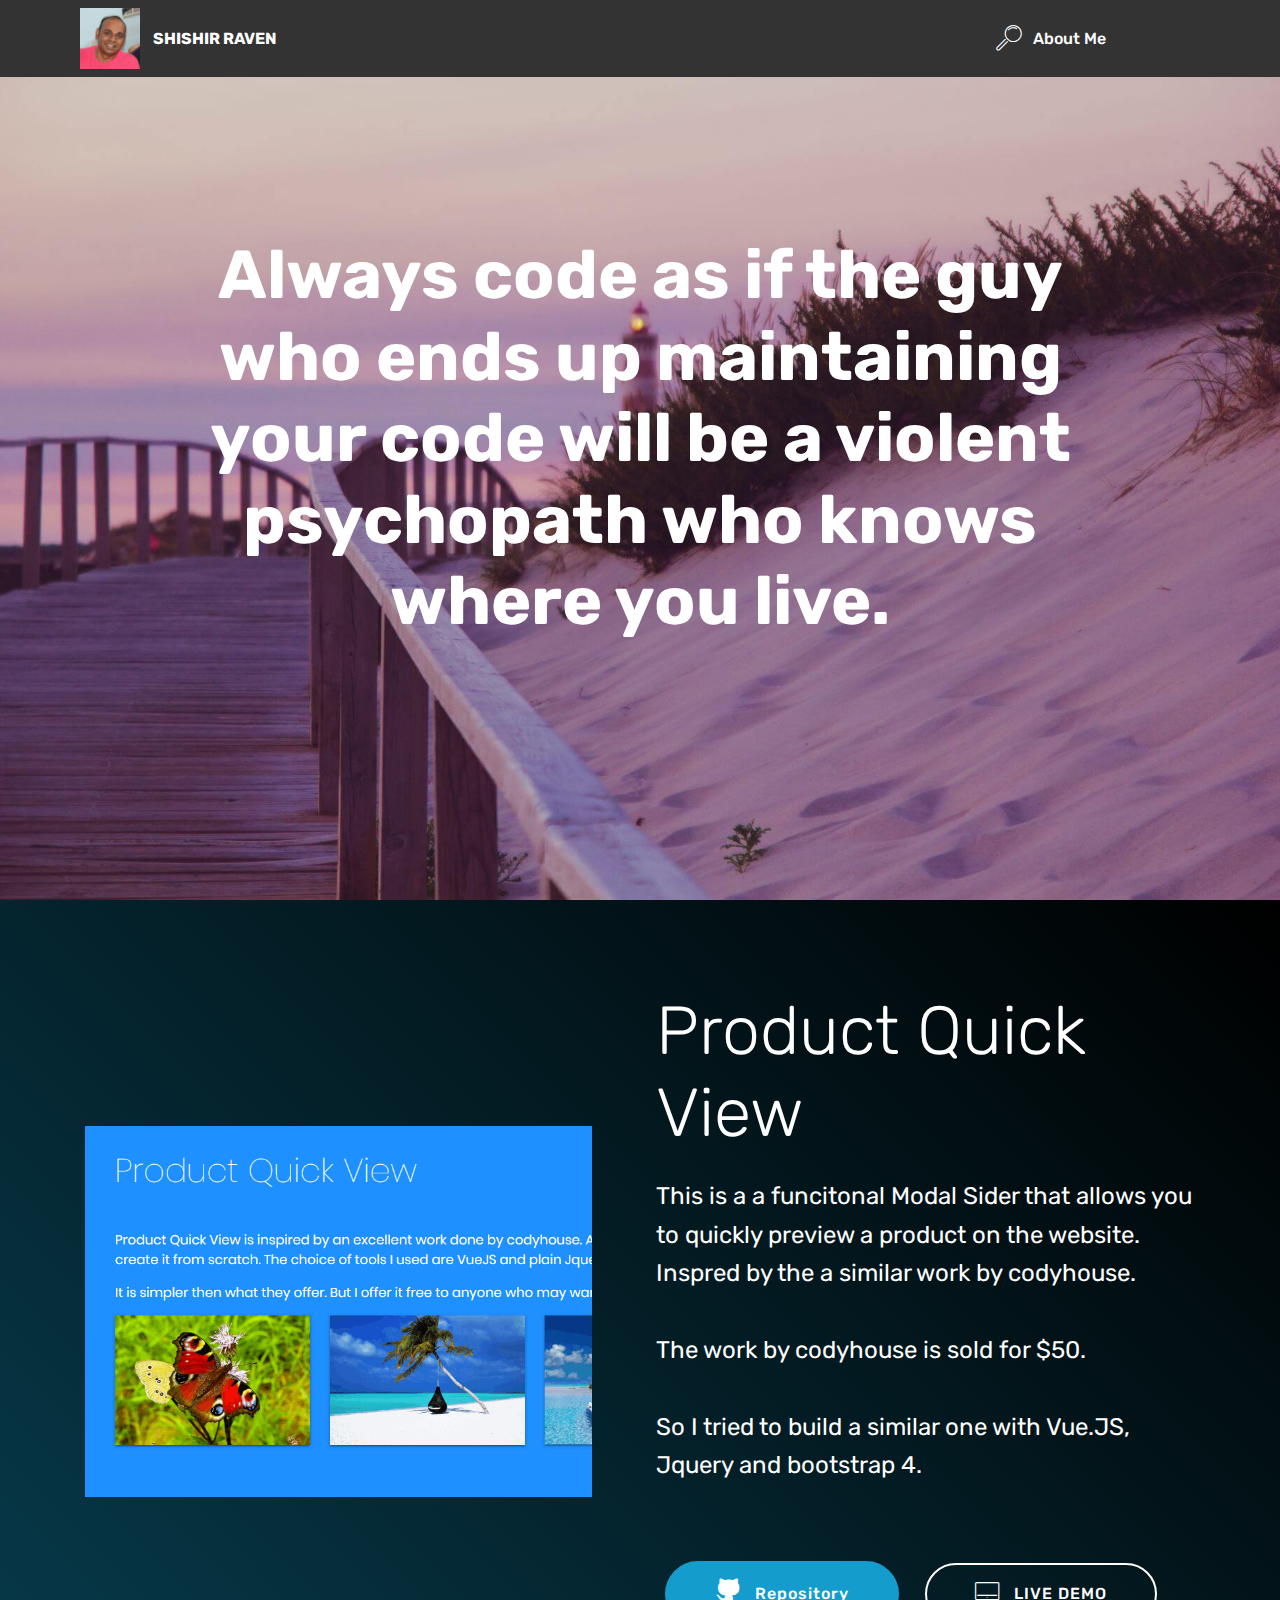
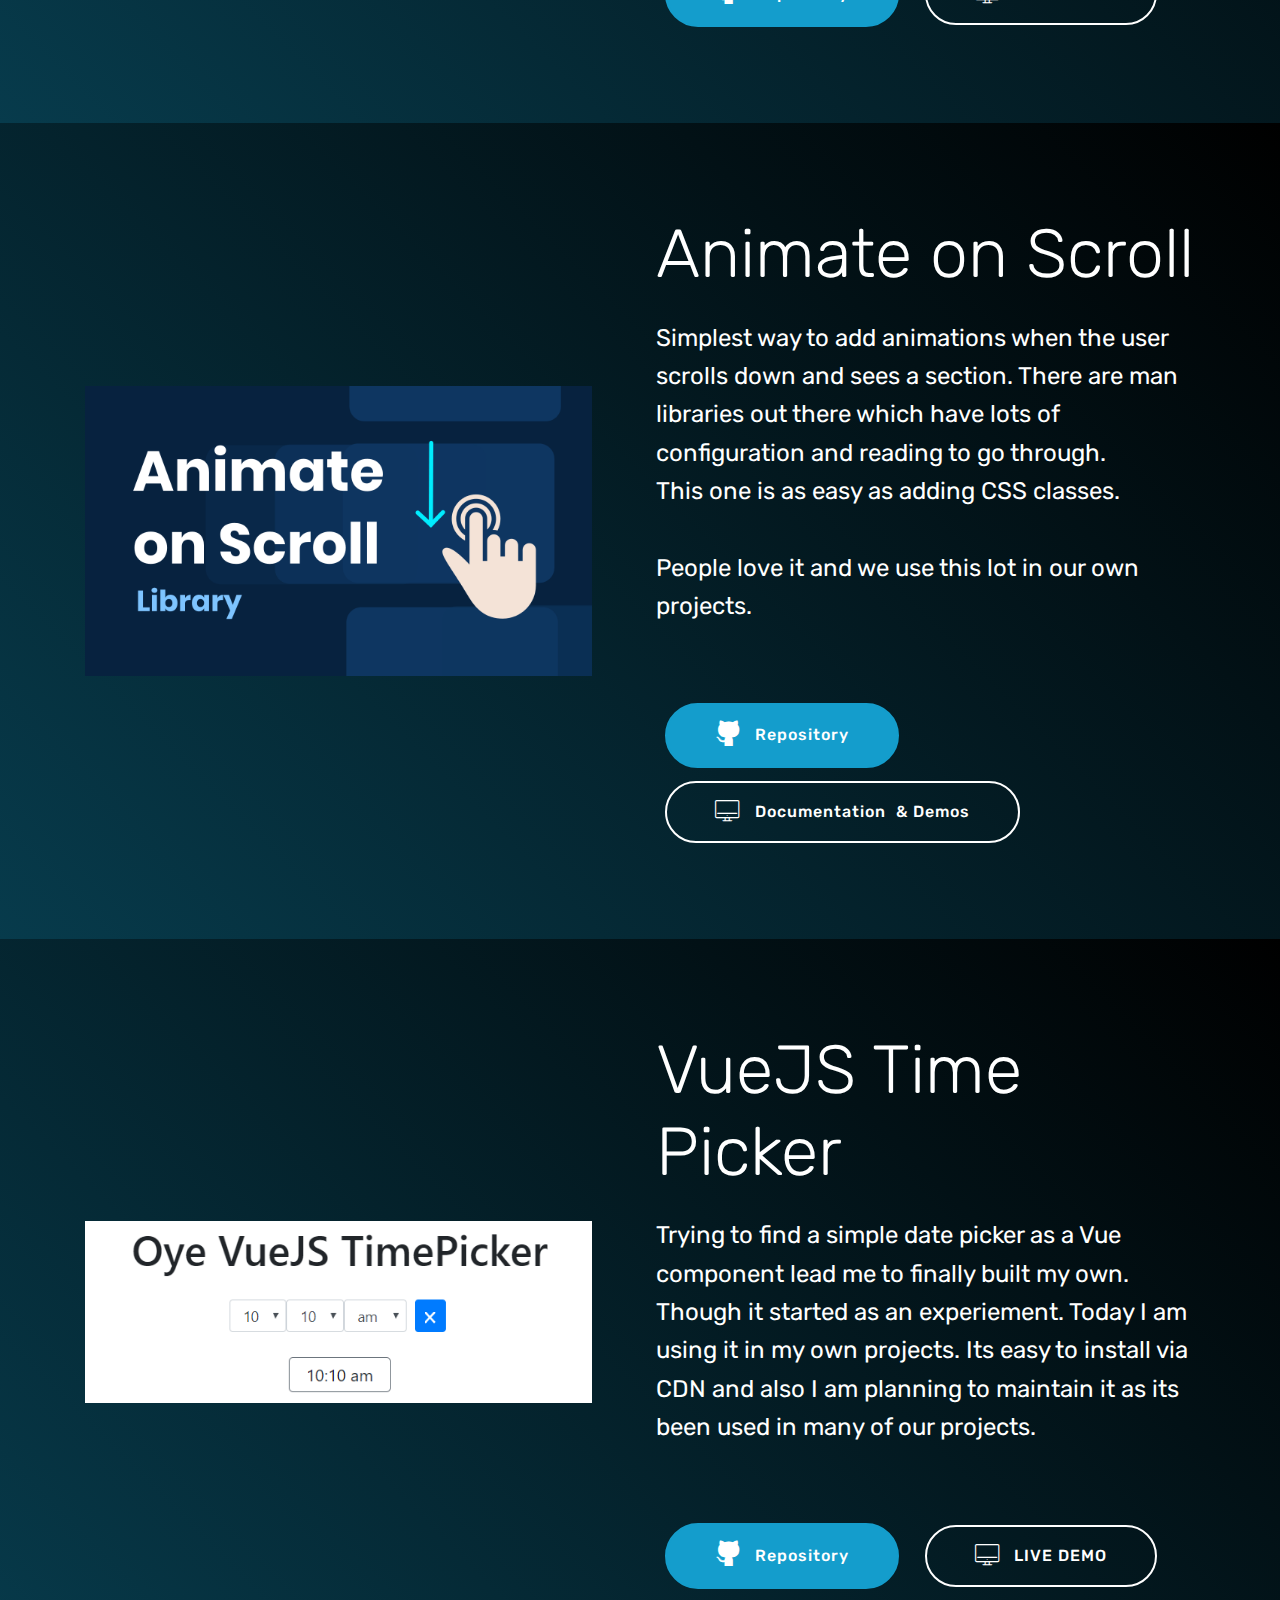
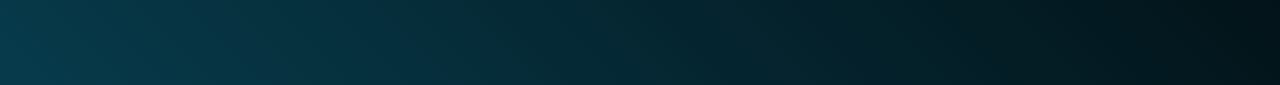
==== index.html @ 62b79c49 "create github pages" ====
<!DOCTYPE html>
<html >
<head>
  <!-- Site made with Mobirise Website Builder v4.7.7, https://mobirise.com -->
  <meta charset="UTF-8">
  <meta http-equiv="X-UA-Compatible" content="IE=edge">
  <meta name="generator" content="Mobirise v4.7.7, mobirise.com">
  <meta name="viewport" content="width=device-width, initial-scale=1, minimum-scale=1">
  <link rel="shortcut icon" href="assets/images/shishir-122x124.png" type="image/x-icon">
  <meta name="description" content="">
  <title>Home</title>
  <link rel="stylesheet" href="assets/web/assets/mobirise-icons/mobirise-icons.css">
  <link rel="stylesheet" href="assets/tether/tether.min.css">
  <link rel="stylesheet" href="assets/bootstrap/css/bootstrap.min.css">
  <link rel="stylesheet" href="assets/bootstrap/css/bootstrap-grid.min.css">
  <link rel="stylesheet" href="assets/bootstrap/css/bootstrap-reboot.min.css">
  <link rel="stylesheet" href="assets/socicon/css/styles.css">
  <link rel="stylesheet" href="assets/dropdown/css/style.css">
  <link rel="stylesheet" href="assets/theme/css/style.css">
  <link rel="stylesheet" href="assets/mobirise/css/mbr-additional.css" type="text/css">
  
  
  
</head>
<body>
  <section class="menu cid-r4UfbEgsti" once="menu" id="menu1-2">

    

    <nav class="navbar navbar-expand beta-menu navbar-dropdown align-items-center navbar-fixed-top navbar-toggleable-sm">
        <button class="navbar-toggler navbar-toggler-right" type="button" data-toggle="collapse" data-target="#navbarSupportedContent" aria-controls="navbarSupportedContent" aria-expanded="false" aria-label="Toggle navigation">
            <div class="hamburger">
                <span></span>
                <span></span>
                <span></span>
                <span></span>
            </div>
        </button>
        <div class="menu-logo">
            <div class="navbar-brand">
                <span class="navbar-logo">
                    <a href="https://mobirise.com">
                         <img src="assets/images/shishir-122x124.png" alt="Mobirise" title="" style="height: 3.8rem;">
                    </a>
                </span>
                <span class="navbar-caption-wrap"><a class="navbar-caption text-white display-4" href="https://mobirise.com">
                        SHISHIR RAVEN</a></span>
            </div>
        </div>
        <div class="collapse navbar-collapse" id="navbarSupportedContent">
            <ul class="navbar-nav nav-dropdown nav-right" data-app-modern-menu="true"><li class="nav-item">
                    <a class="nav-link link text-white display-4" href="page1.html">
                        <span class="mbri-search mbr-iconfont mbr-iconfont-btn"></span>
                        About Me &nbsp; &nbsp; &nbsp; &nbsp; &nbsp; &nbsp; &nbsp; &nbsp; &nbsp; &nbsp;&nbsp;</a>
                </li></ul>
            
        </div>
    </nav>
</section>

<section class="engine"><a href="https://mobirise.me/d">web maker</a></section><section class="header1 cid-r4Ufzdi9K3 mbr-fullscreen mbr-parallax-background" id="header1-3">

    

    

    <div class="container">
        <div class="row justify-content-md-center">
            <div class="mbr-white col-md-10">
                <h1 class="mbr-section-title align-center mbr-bold pb-3 mbr-fonts-style display-1">Always code as if the guy who ends up maintaining your code will be a violent psychopath who knows where you live.</h1>
                
                
                
            </div>
        </div>
    </div>

</section>

<section class="header3 cid-r4UiM9AyPt" id="header3-5">

    

    

    <div class="container">
        <div class="media-container-row">
            <div class="mbr-figure" style="width: 100%;">
                <img src="assets/images/product-quick-view-770x564.png" alt="Product Quick View" title="">
            </div>

            <div class="media-content">
                <h1 class="mbr-section-title mbr-white pb-3 mbr-fonts-style display-1">Product Quick View</h1>
                
                <div class="mbr-section-text mbr-white pb-3 ">
                    <p class="mbr-text mbr-fonts-style display-5">
                        This is a a funcitonal Modal Sider that allows you to quickly preview a product on the website. Inspred by the a similar work by codyhouse.<br><br> The work by codyhouse is sold for $50. <br><br>So I tried to build a similar one with Vue.JS, Jquery and bootstrap 4.&nbsp;<br><br></p>
                </div>
                <div class="mbr-section-btn"><a class="btn btn-md btn-primary display-4" href="https://github.com/shishirraven/product-quick-view"><span class="socicon socicon-github mbr-iconfont mbr-iconfont-btn"></span>Repository</a>
                    <a class="btn btn-md btn-white-outline display-4" href="https://shishirraven.github.io/product-quick-view/" target="_blank"><span class="mbri-desktop mbr-iconfont mbr-iconfont-btn"></span>LIVE DEMO</a></div>
            </div>
        </div>
    </div>

</section>

<section class="header3 cid-r4Y78GkuJr" id="header3-9">

    

    

    <div class="container">
        <div class="media-container-row">
            <div class="mbr-figure" style="width: 100%;">
                <img src="assets/images/1-gv1jkfilhjlwfczbz3aipw-1000x386.png" alt="Product Quick View" title="">
            </div>

            <div class="media-content">
                <h1 class="mbr-section-title mbr-white pb-3 mbr-fonts-style display-1">Animate on Scroll</h1>
                
                <div class="mbr-section-text mbr-white pb-3 ">
                    <p class="mbr-text mbr-fonts-style display-5">Simplest way to add animations when the user scrolls down and sees a section. There are man libraries out there which have lots of configuration and reading to go through. <br>This one is as easy as adding CSS classes. <br><br>People love it and we use this lot in our own projects. &nbsp;<br><br></p>
                </div>
                <div class="mbr-section-btn"><a class="btn btn-md btn-primary display-4" href="https://github.com/shishirraven/animate-on-scroll"><span class="socicon socicon-github mbr-iconfont mbr-iconfont-btn"></span>Repository</a>
                    <a class="btn btn-md btn-white-outline display-4" href="https://shishirraven.github.io/animate-on-scroll/" target="_blank"><span class="mbri-desktop mbr-iconfont mbr-iconfont-btn"></span>Documentation &nbsp;&amp; Demos</a></div>
            </div>
        </div>
    </div>

</section>

<section class="header3 cid-r4Y8Otx965" id="header3-a">

    

    

    <div class="container">
        <div class="media-container-row">
            <div class="mbr-figure" style="width: 100%;">
                <img src="assets/images/timepicker-607x218.png" alt="Product Quick View" title="">
            </div>

            <div class="media-content">
                <h1 class="mbr-section-title mbr-white pb-3 mbr-fonts-style display-1">VueJS Time Picker</h1>
                
                <div class="mbr-section-text mbr-white pb-3 ">
                    <p class="mbr-text mbr-fonts-style display-5">Trying to find a simple date picker as a Vue component lead me to finally built my own. Though it started as an experiement. Today I am using it in my own projects. Its easy to install via CDN and also I am planning to maintain it as its been used in many of our projects.&nbsp;<br><br></p>
                </div>
                <div class="mbr-section-btn"><a class="btn btn-md btn-primary display-4" href="https://github.com/shishirraven/vuejs-timepicker"><span class="socicon socicon-github mbr-iconfont mbr-iconfont-btn"></span>Repository</a>
                    <a class="btn btn-md btn-white-outline display-4" href="https://shishirraven.github.io/vuejs-timepicker/" target="_blank"><span class="mbri-desktop mbr-iconfont mbr-iconfont-btn"></span>LIVE DEMO</a></div>
            </div>
        </div>
    </div>

</section>


  <script src="assets/web/assets/jquery/jquery.min.js"></script>
  <script src="assets/popper/popper.min.js"></script>
  <script src="assets/tether/tether.min.js"></script>
  <script src="assets/bootstrap/js/bootstrap.min.js"></script>
  <script src="assets/dropdown/js/script.min.js"></script>
  <script src="assets/touchswipe/jquery.touch-swipe.min.js"></script>
  <script src="assets/parallax/jarallax.min.js"></script>
  <script src="assets/smoothscroll/smooth-scroll.js"></script>
  <script src="assets/theme/js/script.js"></script>
  
  
</body>
</html>
---- assets/web/assets/mobirise-icons/mobirise-icons.css ----
@font-face {
  font-family: 'MobiriseIcons';
  src:  url('mobirise-icons.eot?spat4u');
  src:  url('mobirise-icons.eot?spat4u#iefix') format('embedded-opentype'),
    url('mobirise-icons.ttf?spat4u') format('truetype'),
    url('mobirise-icons.woff?spat4u') format('woff'),
    url('mobirise-icons.svg?spat4u#MobiriseIcons') format('svg');
  font-weight: normal;
  font-style: normal;
}

[class^="mbri-"], [class*=" mbri-"] {
  /* use !important to prevent issues with browser extensions that change fonts */
  font-family: MobiriseIcons !important;
  speak: none;
  font-style: normal;
  font-weight: normal;
  font-variant: normal;
  text-transform: none;
  line-height: 1;

  /* Better Font Rendering =========== */
  -webkit-font-smoothing: antialiased;
  -moz-osx-font-smoothing: grayscale;
}

.mbri-add-submenu:before {
  content: "\e900";
}
.mbri-alert:before {
  content: "\e901";
}
.mbri-align-center:before {
  content: "\e902";
}
.mbri-align-justify:before {
  content: "\e903";
}
.mbri-align-left:before {
  content: "\e904";
}
.mbri-align-right:before {
  content: "\e905";
}
.mbri-android:before {
  content: "\e906";
}
.mbri-apple:before {
  content: "\e907";
}
.mbri-arrow-down:before {
  content: "\e908";
}
.mbri-arrow-next:before {
  content: "\e909";
}
.mbri-arrow-prev:before {
  content: "\e90a";
}
.mbri-arrow-up:before {
  content: "\e90b";
}
.mbri-bold:before {
  content: "\e90c";
}
.mbri-bookmark:before {
  content: "\e90d";
}
.mbri-bootstrap:before {
  content: "\e90e";
}
.mbri-briefcase:before {
  content: "\e90f";
}
.mbri-browse:before {
  content: "\e910";
}
.mbri-bulleted-list:before {
  content: "\e911";
}
.mbri-calendar:before {
  content: "\e912";
}
.mbri-camera:before {
  content: "\e913";
}
.mbri-cart-add:before {
  content: "\e914";
}
.mbri-cart-full:before {
  content: "\e915";
}
.mbri-cash:before {
  content: "\e916";
}
.mbri-change-style:before {
  content: "\e917";
}
.mbri-chat:before {
  content: "\e918";
}
.mbri-clock:before {
  content: "\e919";
}
.mbri-close:before {
  content: "\e91a";
}
.mbri-cloud:before {
  content: "\e91b";
}
.mbri-code:before {
  content: "\e91c";
}
.mbri-contact-form:before {
  content: "\e91d";
}
.mbri-credit-card:before {
  content: "\e91e";
}
.mbri-cursor-click:before {
  content: "\e91f";
}
.mbri-cust-feedback:before {
  content: "\e920";
}
.mbri-database:before {
  content: "\e921";
}
.mbri-delivery:before {
  content: "\e922";
}
.mbri-desktop:before {
  content: "\e923";
}
.mbri-devices:before {
  content: "\e924";
}
.mbri-down:before {
  content: "\e925";
}
.mbri-download:before {
  content: "\e989";
}
.mbri-drag-n-drop:before {
  content: "\e927";
}
.mbri-drag-n-drop2:before {
  content: "\e928";
}
.mbri-edit:before {
  content: "\e929";
}
.mbri-edit2:before {
  content: "\e92a";
}
.mbri-error:before {
  content: "\e92b";
}
.mbri-extension:before {
  content: "\e92c";
}
.mbri-features:before {
  content: "\e92d";
}
.mbri-file:before {
  content: "\e92e";
}
.mbri-flag:before {
  content: "\e92f";
}
.mbri-folder:before {
  content: "\e930";
}
.mbri-gift:before {
  content: "\e931";
}
.mbri-github:before {
  content: "\e932";
}
.mbri-globe:before {
  content: "\e933";
}
.mbri-globe-2:before {
  content: "\e934";
}
.mbri-growing-chart:before {
  content: "\e935";
}
.mbri-hearth:before {
  content: "\e936";
}
.mbri-help:before {
  content: "\e937";
}
.mbri-home:before {
  content: "\e938";
}
.mbri-hot-cup:before {
  content: "\e939";
}
.mbri-idea:before {
  content: "\e93a";
}
.mbri-image-gallery:before {
  content: "\e93b";
}
.mbri-image-slider:before {
  content: "\e93c";
}
.mbri-info:before {
  content: "\e93d";
}
.mbri-italic:before {
  content: "\e93e";
}
.mbri-key:before {
  content: "\e93f";
}
.mbri-laptop:before {
  content: "\e940";
}
.mbri-layers:before {
  content: "\e941";
}
.mbri-left-right:before {
  content: "\e942";
}
.mbri-left:before {
  content: "\e943";
}
.mbri-letter:before {
  content: "\e944";
}
.mbri-like:before {
  content: "\e945";
}
.mbri-link:before {
  content: "\e946";
}
.mbri-lock:before {
  content: "\e947";
}
.mbri-login:before {
  content: "\e948";
}
.mbri-logout:before {
  content: "\e949";
}
.mbri-magic-stick:before {
  content: "\e94a";
}
.mbri-map-pin:before {
  content: "\e94b";
}
.mbri-menu:before {
  content: "\e94c";
}
.mbri-mobile:before {
  content: "\e94d";
}
.mbri-mobile2:before {
  content: "\e94e";
}
.mbri-mobirise:before {
  content: "\e94f";
}
.mbri-more-horizontal:before {
  content: "\e950";
}
.mbri-more-vertical:before {
  content: "\e951";
}
.mbri-music:before {
  content: "\e952";
}
.mbri-new-file:before {
  content: "\e953";
}
.mbri-numbered-list:before {
  content: "\e954";
}
.mbri-opened-folder:before {
  content: "\e955";
}
.mbri-pages:before {
  content: "\e956";
}
.mbri-paper-plane:before {
  content: "\e957";
}
.mbri-paperclip:before {
  content: "\e958";
}
.mbri-photo:before {
  content: "\e959";
}
.mbri-photos:before {
  content: "\e95a";
}
.mbri-pin:before {
  content: "\e95b";
}
.mbri-play:before {
  content: "\e95c";
}
.mbri-plus:before {
  content: "\e95d";
}
.mbri-preview:before {
  content: "\e95e";
}
.mbri-print:before {
  content: "\e95f";
}
.mbri-protect:before {
  content: "\e960";
}
.mbri-question:before {
  content: "\e961";
}
.mbri-quote-left:before {
  content: "\e962";
}
.mbri-quote-right:before {
  content: "\e963";
}
.mbri-refresh:before {
  content: "\e964";
}
.mbri-responsive:before {
  content: "\e965";
}
.mbri-right:before {
  content: "\e966";
}
.mbri-rocket:before {
  content: "\e967";
}
.mbri-sad-face:before {
  content: "\e968";
}
.mbri-sale:before {
  content: "\e969";
}
.mbri-save:before {
  content: "\e96a";
}
.mbri-search:before {
  content: "\e96b";
}
.mbri-setting:before {
  content: "\e96c";
}
.mbri-setting2:before {
  content: "\e96d";
}
.mbri-setting3:before {
  content: "\e96e";
}
.mbri-share:before {
  content: "\e96f";
}
.mbri-shopping-bag:before {
  content: "\e970";
}
.mbri-shopping-basket:before {
  content: "\e971";
}
.mbri-shopping-cart:before {
  content: "\e972";
}
.mbri-sites:before {
  content: "\e973";
}
.mbri-smile-face:before {
  content: "\e974";
}
.mbri-speed:before {
  content: "\e975";
}
.mbri-star:before {
  content: "\e976";
}
.mbri-success:before {
  content: "\e977";
}
.mbri-sun:before {
  content: "\e978";
}
.mbri-sun2:before {
  content: "\e979";
}
.mbri-tablet:before {
  content: "\e97a";
}
.mbri-tablet-vertical:before {
  content: "\e97b";
}
.mbri-target:before {
  content: "\e97c";
}
.mbri-timer:before {
  content: "\e97d";
}
.mbri-to-ftp:before {
  content: "\e97e";
}
.mbri-to-local-drive:before {
  content: "\e97f";
}
.mbri-touch-swipe:before {
  content: "\e980";
}
.mbri-touch:before {
  content: "\e981";
}
.mbri-trash:before {
  content: "\e982";
}
.mbri-underline:before {
  content: "\e983";
}
.mbri-unlink:before {
  content: "\e984";
}
.mbri-unlock:before {
  content: "\e985";
}
.mbri-up-down:before {
  content: "\e986";
}
.mbri-up:before {
  content: "\e987";
}
.mbri-update:before {
  content: "\e988";
}
.mbri-upload:before {
 content: "\e926"; 
}
.mbri-user:before {
  content: "\e98a";
}
.mbri-user2:before {
  content: "\e98b";
}
.mbri-users:before {
  content: "\e98c";
}
.mbri-video:before {
  content: "\e98d";
}
.mbri-video-play:before {
  content: "\e98e";
}
.mbri-watch:before {
  content: "\e98f";
}
.mbri-website-theme:before {
  content: "\e990";
}
.mbri-wifi:before {
  content: "\e991";
}
.mbri-windows:before {
  content: "\e992";
}
.mbri-zoom-out:before {
  content: "\e993";
}
.mbri-redo:before {
  content: "\e994";
}
.mbri-undo:before {
  content: "\e995";
}
---- assets/socicon/css/styles.css ----
@charset "UTF-8";

@font-face {
  font-family: "socicon";
  src:url("../fonts/socicon.eot");
  src:url("../fonts/socicon.eot?#iefix") format("embedded-opentype"),
    url("../fonts/socicon.woff") format("woff"),
    url("../fonts/socicon.ttf") format("truetype"),
    url("../fonts/socicon.svg#socicon") format("svg");
  font-weight: normal;
  font-style: normal;

}

[data-icon]:before {
  font-family: "socicon" !important;
  content: attr(data-icon);
  font-style: normal !important;
  font-weight: normal !important;
  font-variant: normal !important;
  text-transform: none !important;
  speak: none;
  line-height: 1;
  -webkit-font-smoothing: antialiased;
  -moz-osx-font-smoothing: grayscale;
}

[class^="socicon-"]:before,
[class*=" socicon-"]:before {
  font-family: "socicon" !important;
  font-style: normal !important;
  font-weight: normal !important;
  font-variant: normal !important;
  text-transform: none !important;
  speak: none;
  line-height: 1;
  -webkit-font-smoothing: antialiased;
  -moz-osx-font-smoothing: grayscale;
}

.socicon-modelmayhem:before {
  content: "\e000";
}
.socicon-mixcloud:before {
  content: "\e001";
}
.socicon-drupal:before {
  content: "\e002";
}
.socicon-swarm:before {
  content: "\e003";
}
.socicon-istock:before {
  content: "\e004";
}
.socicon-yammer:before {
  content: "\e005";
}
.socicon-ello:before {
  content: "\e006";
}
.socicon-stackoverflow:before {
  content: "\e007";
}
.socicon-persona:before {
  content: "\e008";
}
.socicon-triplej:before {
  content: "\e009";
}
.socicon-houzz:before {
  content: "\e00a";
}
.socicon-rss:before {
  content: "\e00b";
}
.socicon-paypal:before {
  content: "\e00c";
}
.socicon-odnoklassniki:before {
  content: "\e00d";
}
.socicon-airbnb:before {
  content: "\e00e";
}
.socicon-periscope:before {
  content: "\e00f";
}
.socicon-outlook:before {
  content: "\e010";
}
.socicon-coderwall:before {
  content: "\e011";
}
.socicon-tripadvisor:before {
  content: "\e012";
}
.socicon-appnet:before {
  content: "\e013";
}
.socicon-goodreads:before {
  content: "\e014";
}
.socicon-tripit:before {
  content: "\e015";
}
.socicon-lanyrd:before {
  content: "\e016";
}
.socicon-slideshare:before {
  content: "\e017";
}
.socicon-buffer:before {
  content: "\e018";
}
.socicon-disqus:before {
  content: "\e019";
}
.socicon-vkontakte:before {
  content: "\e01a";
}
.socicon-whatsapp:before {
  content: "\e01b";
}
.socicon-patreon:before {
  content: "\e01c";
}
.socicon-storehouse:before {
  content: "\e01d";
}
.socicon-pocket:before {
  content: "\e01e";
}
.socicon-mail:before {
  content: "\e01f";
}
.socicon-blogger:before {
  content: "\e020";
}
.socicon-technorati:before {
  content: "\e021";
}
.socicon-reddit:before {
  content: "\e022";
}
.socicon-dribbble:before {
  content: "\e023";
}
.socicon-stumbleupon:before {
  content: "\e024";
}
.socicon-digg:before {
  content: "\e025";
}
.socicon-envato:before {
  content: "\e026";
}
.socicon-behance:before {
  content: "\e027";
}
.socicon-delicious:before {
  content: "\e028";
}
.socicon-deviantart:before {
  content: "\e029";
}
.socicon-forrst:before {
  content: "\e02a";
}
.socicon-play:before {
  content: "\e02b";
}
.socicon-zerply:before {
  content: "\e02c";
}
.socicon-wikipedia:before {
  content: "\e02d";
}
.socicon-apple:before {
  content: "\e02e";
}
.socicon-flattr:before {
  content: "\e02f";
}
.socicon-github:before {
  content: "\e030";
}
.socicon-renren:before {
  content: "\e031";
}
.socicon-friendfeed:before {
  content: "\e032";
}
.socicon-newsvine:before {
  content: "\e033";
}
.socicon-identica:before {
  content: "\e034";
}
.socicon-bebo:before {
  content: "\e035";
}
.socicon-zynga:before {
  content: "\e036";
}
.socicon-steam:before {
  content: "\e037";
}
.socicon-xbox:before {
  content: "\e038";
}
.socicon-windows:before {
  content: "\e039";
}
.socicon-qq:before {
  content: "\e03a";
}
.socicon-douban:before {
  content: "\e03b";
}
.socicon-meetup:before {
  content: "\e03c";
}
.socicon-playstation:before {
  content: "\e03d";
}
.socicon-android:before {
  content: "\e03e";
}
.socicon-snapchat:before {
  content: "\e03f";
}
.socicon-twitter:before {
  content: "\e040";
}
.socicon-facebook:before {
  content: "\e041";
}
.socicon-googleplus:before {
  content: "\e042";
}
.socicon-pinterest:before {
  content: "\e043";
}
.socicon-foursquare:before {
  content: "\e044";
}
.socicon-yahoo:before {
  content: "\e045";
}
.socicon-skype:before {
  content: "\e046";
}
.socicon-yelp:before {
  content: "\e047";
}
.socicon-feedburner:before {
  content: "\e048";
}
.socicon-linkedin:before {
  content: "\e049";
}
.socicon-viadeo:before {
  content: "\e04a";
}
.socicon-xing:before {
  content: "\e04b";
}
.socicon-myspace:before {
  content: "\e04c";
}
.socicon-soundcloud:before {
  content: "\e04d";
}
.socicon-spotify:before {
  content: "\e04e";
}
.socicon-grooveshark:before {
  content: "\e04f";
}
.socicon-lastfm:before {
  content: "\e050";
}
.socicon-youtube:before {
  content: "\e051";
}
.socicon-vimeo:before {
  content: "\e052";
}
.socicon-dailymotion:before {
  content: "\e053";
}
.socicon-vine:before {
  content: "\e054";
}
.socicon-flickr:before {
  content: "\e055";
}
.socicon-500px:before {
  content: "\e056";
}
.socicon-wordpress:before {
  content: "\e058";
}
.socicon-tumblr:before {
  content: "\e059";
}
.socicon-twitch:before {
  content: "\e05a";
}
.socicon-8tracks:before {
  content: "\e05b";
}
.socicon-amazon:before {
  content: "\e05c";
}
.socicon-icq:before {
  content: "\e05d";
}
.socicon-smugmug:before {
  content: "\e05e";
}
.socicon-ravelry:before {
  content: "\e05f";
}
.socicon-weibo:before {
  content: "\e060";
}
.socicon-baidu:before {
  content: "\e061";
}
.socicon-angellist:before {
  content: "\e062";
}
.socicon-ebay:before {
  content: "\e063";
}
.socicon-imdb:before {
  content: "\e064";
}
.socicon-stayfriends:before {
  content: "\e065";
}
.socicon-residentadvisor:before {
  content: "\e066";
}
.socicon-google:before {
  content: "\e067";
}
.socicon-yandex:before {
  content: "\e068";
}
.socicon-sharethis:before {
  content: "\e069";
}
.socicon-bandcamp:before {
  content: "\e06a";
}
.socicon-itunes:before {
  content: "\e06b";
}
.socicon-deezer:before {
  content: "\e06c";
}
.socicon-telegram:before {
  content: "\e06e";
}
.socicon-openid:before {
  content: "\e06f";
}
.socicon-amplement:before {
  content: "\e070";
}
.socicon-viber:before {
  content: "\e071";
}
.socicon-zomato:before {
  content: "\e072";
}
.socicon-draugiem:before {
  content: "\e074";
}
.socicon-endomodo:before {
  content: "\e075";
}
.socicon-filmweb:before {
  content: "\e076";
}
.socicon-stackexchange:before {
  content: "\e077";
}
.socicon-wykop:before {
  content: "\e078";
}
.socicon-teamspeak:before {
  content: "\e079";
}
.socicon-teamviewer:before {
  content: "\e07a";
}
.socicon-ventrilo:before {
  content: "\e07b";
}
.socicon-younow:before {
  content: "\e07c";
}
.socicon-raidcall:before {
  content: "\e07d";
}
.socicon-mumble:before {
  content: "\e07e";
}
.socicon-medium:before {
  content: "\e06d";
}
.socicon-bebee:before {
  content: "\e07f";
}
.socicon-hitbox:before {
  content: "\e080";
}
.socicon-reverbnation:before {
  content: "\e081";
}
.socicon-formulr:before {
  content: "\e082";
}
.socicon-instagram:before {
  content: "\e057";
}
.socicon-battlenet:before {
  content: "\e083";
}
.socicon-chrome:before {
  content: "\e084";
}
.socicon-discord:before {
  content: "\e086";
}
.socicon-issuu:before {
  content: "\e087";
}
.socicon-macos:before {
  content: "\e088";
}
.socicon-firefox:before {
  content: "\e089";
}
.socicon-opera:before {
  content: "\e08d";
}
.socicon-keybase:before {
  content: "\e090";
}
.socicon-alliance:before {
  content: "\e091";
}
.socicon-livejournal:before {
  content: "\e092";
}
.socicon-googlephotos:before {
  content: "\e093";
}
.socicon-horde:before {
  content: "\e094";
}
.socicon-etsy:before {
  content: "\e095";
}
.socicon-zapier:before {
  content: "\e096";
}
.socicon-google-scholar:before {
  content: "\e097";
}
.socicon-researchgate:before {
  content: "\e098";
}
.socicon-wechat:before {
  content: "\e099";
}
.socicon-strava:before {
  content: "\e09a";
}
.socicon-line:before {
  content: "\e09b";
}
.socicon-lyft:before {
  content: "\e09c";
}
.socicon-uber:before {
  content: "\e09d";
}
.socicon-songkick:before {
  content: "\e09e";
}
.socicon-viewbug:before {
  content: "\e09f";
}
.socicon-googlegroups:before {
  content: "\e0a0";
}
.socicon-quora:before {
  content: "\e073";
}
.socicon-diablo:before {
  content: "\e085";
}
.socicon-blizzard:before {
  content: "\e0a1";
}
.socicon-hearthstone:before {
  content: "\e08b";
}
.socicon-heroes:before {
  content: "\e08a";
}
.socicon-overwatch:before {
  content: "\e08c";
}
.socicon-warcraft:before {
  content: "\e08e";
}
.socicon-starcraft:before {
  content: "\e08f";
}
.socicon-beam:before {
  content: "\e0a2";
}
.socicon-curse:before {
  content: "\e0a3";
}
.socicon-player:before {
  content: "\e0a4";
}
.socicon-streamjar:before {
  content: "\e0a5";
}
.socicon-nintendo:before {
  content: "\e0a6";
}
.socicon-hellocoton:before {
  content: "\e0a7";
}
---- assets/dropdown/css/style.css ----
.navbar-dropdown {
  left: 0;
  padding: 0;
  position: absolute;
  right: 0;
  top: 0;
  transition: all 0.45s ease;
  z-index: 1030;
  background: #282828; }
  .navbar-dropdown .navbar-logo {
    margin-right: 0.8rem;
    transition: margin 0.3s ease-in-out;
    vertical-align: middle; }
    .navbar-dropdown .navbar-logo img {
      height: 3.125rem;
      transition: all 0.3s ease-in-out; }
    .navbar-dropdown .navbar-logo.mbr-iconfont {
      font-size: 3.125rem;
      line-height: 3.125rem; }
  .navbar-dropdown .navbar-caption {
    font-weight: 700;
    white-space: normal;
    vertical-align: -4px;
    line-height: 3.125rem !important; }
    .navbar-dropdown .navbar-caption, .navbar-dropdown .navbar-caption:hover {
      color: inherit;
      text-decoration: none; }
  .navbar-dropdown .mbr-iconfont + .navbar-caption {
    vertical-align: -1px; }
  .navbar-dropdown.navbar-fixed-top {
    position: fixed; }
  .navbar-dropdown .navbar-brand span {
    vertical-align: -4px; }
  .navbar-dropdown.bg-color.transparent {
    background: none; }
  .navbar-dropdown.navbar-short .navbar-brand {
    padding: 0.625rem 0; }
    .navbar-dropdown.navbar-short .navbar-brand span {
      vertical-align: -1px; }
  .navbar-dropdown.navbar-short .navbar-caption {
    line-height: 2.375rem !important;
    vertical-align: -2px; }
  .navbar-dropdown.navbar-short .navbar-logo {
    margin-right: 0.5rem; }
    .navbar-dropdown.navbar-short .navbar-logo img {
      height: 2.375rem; }
    .navbar-dropdown.navbar-short .navbar-logo.mbr-iconfont {
      font-size: 2.375rem;
      line-height: 2.375rem; }
  .navbar-dropdown.navbar-short .mbr-table-cell {
    height: 3.625rem; }
  .navbar-dropdown .navbar-close {
    left: 0.6875rem;
    position: fixed;
    top: 0.75rem;
    z-index: 1000; }
  .navbar-dropdown .hamburger-icon {
    content: "";
    display: inline-block;
    vertical-align: middle;
    width: 16px;
    -webkit-box-shadow: 0 -6px 0 1px #282828,0 0 0 1px #282828,0 6px 0 1px #282828;
    -moz-box-shadow: 0 -6px 0 1px #282828,0 0 0 1px #282828,0 6px 0 1px #282828;
    box-shadow: 0 -6px 0 1px #282828,0 0 0 1px #282828,0 6px 0 1px #282828; }

.dropdown-menu .dropdown-toggle[data-toggle="dropdown-submenu"]::after {
  border-bottom: 0.35em solid transparent;
  border-left: 0.35em solid;
  border-right: 0;
  border-top: 0.35em solid transparent;
  margin-left: 0.3rem; }

.dropdown-menu .dropdown-item:focus {
  outline: 0; }

.nav-dropdown {
  font-size: 0.75rem;
  font-weight: 500;
  height: auto !important; }
  .nav-dropdown .nav-btn {
    padding-left: 1rem; }
  .nav-dropdown .link {
    margin: .667em 1.667em;
    font-weight: 500;
    padding: 0;
    transition: color .2s ease-in-out; }
    .nav-dropdown .link.dropdown-toggle {
      margin-right: 2.583em; }
      .nav-dropdown .link.dropdown-toggle::after {
        margin-left: .25rem;
        border-top: 0.35em solid;
        border-right: 0.35em solid transparent;
        border-left: 0.35em solid transparent;
        border-bottom: 0; }
      .nav-dropdown .link.dropdown-toggle[aria-expanded="true"] {
        margin: 0;
        padding: 0.667em 3.263em  0.667em 1.667em; }
  .nav-dropdown .link::after,
  .nav-dropdown .dropdown-item::after {
    color: inherit; }
  .nav-dropdown .btn {
    font-size: 0.75rem;
    font-weight: 700;
    letter-spacing: 0;
    margin-bottom: 0;
    padding-left: 1.25rem;
    padding-right: 1.25rem; }
  .nav-dropdown .dropdown-menu {
    border-radius: 0;
    border: 0;
    left: 0;
    margin: 0;
    padding-bottom: 1.25rem;
    padding-top: 1.25rem;
    position: relative; }
  .nav-dropdown .dropdown-submenu {
    margin-left: 0.125rem;
    top: 0; }
  .nav-dropdown .dropdown-item {
    font-weight: 500;
    line-height: 2;
    padding: 0.3846em 4.615em 0.3846em 1.5385em;
    position: relative;
    transition: color .2s ease-in-out, background-color .2s ease-in-out; }
    .nav-dropdown .dropdown-item::after {
      margin-top: -0.3077em;
      position: absolute;
      right: 1.1538em;
      top: 50%; }
    .nav-dropdown .dropdown-item:focus, .nav-dropdown .dropdown-item:hover {
      background: none; }

@media (max-width: 767px) {
  .nav-dropdown.navbar-toggleable-sm {
    bottom: 0;
    display: none;
    left: 0;
    overflow-x: hidden;
    position: fixed;
    top: 0;
    transform: translateX(-100%);
    -ms-transform: translateX(-100%);
    -webkit-transform: translateX(-100%);
    width: 18.75rem;
    z-index: 999; } }
.nav-dropdown.navbar-toggleable-xl {
  bottom: 0;
  display: none;
  left: 0;
  overflow-x: hidden;
  position: fixed;
  top: 0;
  transform: translateX(-100%);
  -ms-transform: translateX(-100%);
  -webkit-transform: translateX(-100%);
  width: 18.75rem;
  z-index: 999; }

.nav-dropdown-sm {
  display: block !important;
  overflow-x: hidden;
  overflow: auto;
  padding-top: 3.875rem; }
  .nav-dropdown-sm::after {
    content: "";
    display: block;
    height: 3rem;
    width: 100%; }
  .nav-dropdown-sm.collapse.in ~ .navbar-close {
    display: block !important; }
  .nav-dropdown-sm.collapsing, .nav-dropdown-sm.collapse.in {
    transform: translateX(0);
    -ms-transform: translateX(0);
    -webkit-transform: translateX(0);
    transition: all 0.25s ease-out;
    -webkit-transition: all 0.25s ease-out;
    background: #282828; }
  .nav-dropdown-sm.collapsing[aria-expanded="false"] {
    transform: translateX(-100%);
    -ms-transform: translateX(-100%);
    -webkit-transform: translateX(-100%); }
  .nav-dropdown-sm .nav-item {
    display: block;
    margin-left: 0 !important;
    padding-left: 0; }
  .nav-dropdown-sm .link,
  .nav-dropdown-sm .dropdown-item {
    border-top: 1px dotted rgba(255, 255, 255, 0.1);
    font-size: 0.8125rem;
    line-height: 1.6;
    margin: 0 !important;
    padding: 0.875rem 2.4rem 0.875rem 1.5625rem !important;
    position: relative;
    white-space: normal; }
    .nav-dropdown-sm .link:focus, .nav-dropdown-sm .link:hover,
    .nav-dropdown-sm .dropdown-item:focus,
    .nav-dropdown-sm .dropdown-item:hover {
      background: rgba(0, 0, 0, 0.2) !important;
      color: #c0a375; }
  .nav-dropdown-sm .nav-btn {
    position: relative;
    padding: 1.5625rem 1.5625rem 0 1.5625rem; }
    .nav-dropdown-sm .nav-btn::before {
      border-top: 1px dotted rgba(255, 255, 255, 0.1);
      content: "";
      left: 0;
      position: absolute;
      top: 0;
      width: 100%; }
    .nav-dropdown-sm .nav-btn + .nav-btn {
      padding-top: 0.625rem; }
      .nav-dropdown-sm .nav-btn + .nav-btn::before {
        display: none; }
  .nav-dropdown-sm .btn {
    padding: 0.625rem 0; }
  .nav-dropdown-sm .dropdown-toggle[data-toggle="dropdown-submenu"]::after {
    margin-left: .25rem;
    border-top: 0.35em solid;
    border-right: 0.35em solid transparent;
    border-left: 0.35em solid transparent;
    border-bottom: 0; }
  .nav-dropdown-sm .dropdown-toggle[data-toggle="dropdown-submenu"][aria-expanded="true"]::after {
    border-top: 0;
    border-right: 0.35em solid transparent;
    border-left: 0.35em solid transparent;
    border-bottom: 0.35em solid; }
  .nav-dropdown-sm .dropdown-menu {
    margin: 0;
    padding: 0;
    position: relative;
    top: 0;
    left: 0;
    width: 100%;
    border: 0;
    float: none;
    border-radius: 0;
    background: none; }
  .nav-dropdown-sm .dropdown-submenu {
    left: 100%;
    margin-left: 0.125rem;
    margin-top: -1.25rem;
    top: 0; }

.navbar-toggleable-sm .nav-dropdown .dropdown-menu {
  position: absolute; }

.navbar-toggleable-sm .nav-dropdown .dropdown-submenu {
  left: 100%;
  margin-left: 0.125rem;
  margin-top: -1.25rem;
  top: 0; }

.navbar-toggleable-sm.opened .nav-dropdown .dropdown-menu {
  position: relative; }

.navbar-toggleable-sm.opened .nav-dropdown .dropdown-submenu {
  left: 0;
  margin-left: 00rem;
  margin-top: 0rem;
  top: 0; }

.is-builder .nav-dropdown.collapsing {
  transition: none !important; }

/*# sourceMappingURL=style.css.map */
---- assets/theme/css/style.css ----
/*!
 * Mobirise v4 theme (https://mobirise.com/)
 * Copyright 2017 Mobirise
 */
section {
  background-color: #eeeeee; }

section,
.container,
.container-fluid {
  position: relative;
  word-wrap: break-word; }

a.mbr-iconfont:hover {
  text-decoration: none; }

.article .lead p, .article .lead ul, .article .lead ol, .article .lead pre, .article .lead blockquote {
  margin-bottom: 0; }

a {
  font-style: normal;
  font-weight: 400;
  cursor: pointer; }
  a, a:hover {
    text-decoration: none; }

figure {
  margin-bottom: 0; }

body {
  color: #232323; }

h1, h2, h3, h4, h5, h6,
.h1, .h2, .h3, .h4, .h5, .h6,
.display-1, .display-2, .display-3, .display-4 {
  line-height: 1;
  word-break: break-word;
  word-wrap: break-word; }

b, strong {
  font-weight: bold; }

blockquote {
  padding: 10px 0 10px 20px;
  position: relative;
  border-left: 2px solid;
  border-color: #ff3366; }

input:-webkit-autofill, input:-webkit-autofill:hover, input:-webkit-autofill:focus, input:-webkit-autofill:active {
  transition-delay: 9999s;
  transition-property: background-color, color; }

textarea[type="hidden"] {
  display: none; }

body {
  position: relative; }

section {
  background-position: 50% 50%;
  background-repeat: no-repeat;
  background-size: cover; }
  section .mbr-background-video,
  section .mbr-background-video-preview {
    position: absolute;
    bottom: 0;
    left: 0;
    right: 0;
    top: 0; }

.hidden {
  visibility: hidden; }

.mbr-z-index20 {
  z-index: 20; }

/*! Base colors */
.mbr-white {
  color: #ffffff; }

.mbr-black {
  color: #000000; }

.mbr-bg-white {
  background-color: #ffffff; }

.mbr-bg-black {
  background-color: #000000; }

/*! Text-aligns */
.align-left {
  text-align: left; }

.align-center {
  text-align: center; }

.align-right {
  text-align: right; }

@media (max-width: 767px) {
  .align-left, .align-center, .align-right, .mbr-section-btn, .mbr-section-title {
    text-align: center; } }
/*! Font-weight  */
.mbr-light {
  font-weight: 300; }

.mbr-regular {
  font-weight: 400; }

.mbr-semibold {
  font-weight: 500; }

.mbr-bold {
  font-weight: 700; }

/*! Media  */
.media-size-item {
  -webkit-flex: 1 1 auto;
  -moz-flex: 1 1 auto;
  -ms-flex: 1 1 auto;
  -o-flex: 1 1 auto;
  flex: 1 1 auto; }

.media-content {
  -webkit-flex-basis: 100%;
  flex-basis: 100%; }

.media-container-row {
  display: -ms-flexbox;
  display: -webkit-flex;
  display: flex;
  -webkit-flex-direction: row;
  -ms-flex-direction: row;
  flex-direction: row;
  -webkit-flex-wrap: wrap;
  -ms-flex-wrap: wrap;
  flex-wrap: wrap;
  -webkit-justify-content: center;
  -ms-flex-pack: center;
  justify-content: center;
  -webkit-align-content: center;
  -ms-flex-line-pack: center;
  align-content: center;
  -webkit-align-items: start;
  -ms-flex-align: start;
  align-items: start; }
  .media-container-row .media-size-item {
    width: 400px; }

.media-container-column {
  display: -ms-flexbox;
  display: -webkit-flex;
  display: flex;
  -webkit-flex-direction: column;
  -ms-flex-direction: column;
  flex-direction: column;
  -webkit-flex-wrap: wrap;
  -ms-flex-wrap: wrap;
  flex-wrap: wrap;
  -webkit-justify-content: center;
  -ms-flex-pack: center;
  justify-content: center;
  -webkit-align-content: center;
  -ms-flex-line-pack: center;
  align-content: center;
  -webkit-align-items: stretch;
  -ms-flex-align: stretch;
  align-items: stretch; }
  .media-container-column > * {
    width: 100%; }

@media (min-width: 992px) {
  .media-container-row {
    -webkit-flex-wrap: nowrap;
    -ms-flex-wrap: nowrap;
    flex-wrap: nowrap; } }
figure {
  overflow: hidden; }

figure[mbr-media-size] {
  transition: width 0.1s; }

.mbr-figure img, .mbr-figure iframe {
  display: block;
  width: 100%; }

.card {
  background-color: transparent;
  border: none; }

.card-img {
  text-align: center;
  flex-shrink: 0; }

.media {
  max-width: 100%;
  margin: 0 auto; }

.mbr-figure {
  -ms-flex-item-align: center;
  -ms-grid-row-align: center;
  -webkit-align-self: center;
  align-self: center; }

.media-container > div {
  max-width: 100%; }

.mbr-figure img, .card-img img {
  width: 100%; }

@media (max-width: 991px) {
  .media-size-item {
    width: auto !important; }

  .media {
    width: auto; }

  .mbr-figure {
    width: 100% !important; } }
/*! Buttons */
.mbr-section-btn {
  margin-left: -.25rem;
  margin-right: -.25rem;
  font-size: 0; }

nav .mbr-section-btn {
  margin-left: 0rem;
  margin-right: 0rem; }

/*! Btn icon margin */
.btn .mbr-iconfont, .btn.btn-sm .mbr-iconfont {
  cursor: pointer;
  margin-right: 0.5rem; }

.btn.btn-md .mbr-iconfont, .btn.btn-md .mbr-iconfont {
  margin-right: 0.8rem; }

.mbr-regular {
  font-weight: 400; }

.mbr-semibold {
  font-weight: 500; }

.mbr-bold {
  font-weight: 700; }

[type="submit"] {
  -webkit-appearance: none; }

/*! Full-screen */
.mbr-fullscreen .mbr-overlay {
  min-height: 100vh; }

.mbr-fullscreen {
  display: flex;
  display: -webkit-flex;
  display: -moz-flex;
  display: -ms-flex;
  display: -o-flex;
  align-items: center;
  -webkit-align-items: center;
  min-height: 100vh;
  padding-top: 3rem;
  padding-bottom: 3rem; }

/*! Map */
.map {
  height: 25rem;
  position: relative; }
  .map iframe {
    width: 100%;
    height: 100%; }

/* Form */
.form-asterisk {
  font-family: initial;
  position: absolute;
  top: -2px;
  font-weight: normal; }

/*! Scroll to top arrow */
.mbr-arrow-up {
  bottom: 25px;
  right: 90px;
  position: fixed;
  text-align: right;
  z-index: 5000;
  color: #ffffff;
  font-size: 32px;
  transform: rotate(180deg);
  -webkit-transform: rotate(180deg); }

.mbr-arrow-up a {
  background: rgba(0, 0, 0, 0.2);
  border-radius: 3px;
  color: #fff;
  display: inline-block;
  height: 60px;
  width: 60px;
  outline-style: none !important;
  position: relative;
  text-decoration: none;
  transition: all .3s ease-in-out;
  cursor: pointer;
  text-align: center; }
  .mbr-arrow-up a:hover {
    background-color: rgba(0, 0, 0, 0.4); }
  .mbr-arrow-up a i {
    line-height: 60px; }

.mbr-arrow-up-icon {
  display: block;
  color: #fff; }

.mbr-arrow-up-icon::before {
  content: "\203a";
  display: inline-block;
  font-family: serif;
  font-size: 32px;
  line-height: 1;
  font-style: normal;
  position: relative;
  top: 6px;
  left: -4px;
  -webkit-transform: rotate(-90deg);
  transform: rotate(-90deg); }

/*! Arrow Down */
.mbr-arrow {
  position: absolute;
  bottom: 45px;
  left: 50%;
  width: 60px;
  height: 60px;
  cursor: pointer;
  background-color: rgba(80, 80, 80, 0.5);
  border-radius: 50%;
  -webkit-transform: translateX(-50%);
  transform: translateX(-50%); }
  .mbr-arrow > a {
    display: inline-block;
    text-decoration: none;
    outline-style: none;
    -webkit-animation: arrowdown 1.7s ease-in-out infinite;
    animation: arrowdown 1.7s ease-in-out infinite; }
    .mbr-arrow > a > i {
      position: absolute;
      top: -2px;
      left: 15px;
      font-size: 2rem; }

@keyframes arrowdown {
  0% {
    transform: translateY(0px);
    -webkit-transform: translateY(0px); }
  50% {
    transform: translateY(-5px);
    -webkit-transform: translateY(-5px); }
  100% {
    transform: translateY(0px);
    -webkit-transform: translateY(0px); } }
@-webkit-keyframes arrowdown {
  0% {
    transform: translateY(0px);
    -webkit-transform: translateY(0px); }
  50% {
    transform: translateY(-5px);
    -webkit-transform: translateY(-5px); }
  100% {
    transform: translateY(0px);
    -webkit-transform: translateY(0px); } }
@media (max-width: 500px) {
  .mbr-arrow-up {
    left: 50%;
    right: auto;
    transform: translateX(-50%) rotate(180deg);
    -webkit-transform: translateX(-50%) rotate(180deg); } }
/*Gradients animation*/
@keyframes gradient-animation {
  from {
    background-position: 0% 100%;
    animation-timing-function: ease-in-out; }
  to {
    background-position: 100% 0%;
    animation-timing-function: ease-in-out; } }
@-webkit-keyframes gradient-animation {
  from {
    background-position: 0% 100%;
    animation-timing-function: ease-in-out; }
  to {
    background-position: 100% 0%;
    animation-timing-function: ease-in-out; } }
.bg-gradient {
  background-size: 200% 200%;
  animation: gradient-animation 5s infinite alternate;
  -webkit-animation: gradient-animation 5s infinite alternate; }

.menu .navbar-brand {
  display: -webkit-flex; }
  .menu .navbar-brand span {
    display: flex;
    display: -webkit-flex; }
  .menu .navbar-brand .navbar-caption-wrap {
    display: -webkit-flex; }
  .menu .navbar-brand .navbar-logo img {
    display: -webkit-flex; }
@media (min-width: 768px) and (max-width: 991px) {
  .menu .navbar-toggleable-sm .navbar-nav {
    display: -webkit-box;
    display: -webkit-flex;
    display: -ms-flexbox; } }
@media (min-width: 992px) {
  .menu .navbar-nav.nav-dropdown {
    display: -webkit-flex; }
  .menu .navbar-toggleable-sm .navbar-collapse {
    display: -webkit-flex !important; } }

/*# sourceMappingURL=style.css.map */
.engine {
	position: absolute;
	text-indent: -2400px;
	text-align: center;
	padding: 0;
	top: 0;
	left: -2400px;
}
---- assets/mobirise/css/mbr-additional.css ----
@import url(https://fonts.googleapis.com/css?family=Rubik:300,300i,400,400i,500,500i,700,700i,900,900i);





body {
  font-style: normal;
  line-height: 1.5;
}
.mbr-section-title {
  font-style: normal;
  line-height: 1.2;
}
.mbr-section-subtitle {
  line-height: 1.3;
}
.mbr-text {
  font-style: normal;
  line-height: 1.6;
}
.display-1 {
  font-family: 'Rubik', sans-serif;
  font-size: 4.25rem;
}
.display-1 > .mbr-iconfont {
  font-size: 6.8rem;
}
.display-2 {
  font-family: 'Rubik', sans-serif;
  font-size: 3rem;
}
.display-2 > .mbr-iconfont {
  font-size: 4.8rem;
}
.display-4 {
  font-family: 'Rubik', sans-serif;
  font-size: 1rem;
}
.display-4 > .mbr-iconfont {
  font-size: 1.6rem;
}
.display-5 {
  font-family: 'Rubik', sans-serif;
  font-size: 1.5rem;
}
.display-5 > .mbr-iconfont {
  font-size: 2.4rem;
}
.display-7 {
  font-family: 'Rubik', sans-serif;
  font-size: 1rem;
}
.display-7 > .mbr-iconfont {
  font-size: 1.6rem;
}
/* ---- Fluid typography for mobile devices ---- */
/* 1.4 - font scale ratio ( bootstrap == 1.42857 ) */
/* 100vw - current viewport width */
/* (48 - 20)  48 == 48rem == 768px, 20 == 20rem == 320px(minimal supported viewport) */
/* 0.65 - min scale variable, may vary */
@media (max-width: 768px) {
  .display-1 {
    font-size: 3.4rem;
    font-size: calc( 2.1374999999999997rem + (4.25 - 2.1374999999999997) * ((100vw - 20rem) / (48 - 20)));
    line-height: calc( 1.4 * (2.1374999999999997rem + (4.25 - 2.1374999999999997) * ((100vw - 20rem) / (48 - 20))));
  }
  .display-2 {
    font-size: 2.4rem;
    font-size: calc( 1.7rem + (3 - 1.7) * ((100vw - 20rem) / (48 - 20)));
    line-height: calc( 1.4 * (1.7rem + (3 - 1.7) * ((100vw - 20rem) / (48 - 20))));
  }
  .display-4 {
    font-size: 0.8rem;
    font-size: calc( 1rem + (1 - 1) * ((100vw - 20rem) / (48 - 20)));
    line-height: calc( 1.4 * (1rem + (1 - 1) * ((100vw - 20rem) / (48 - 20))));
  }
  .display-5 {
    font-size: 1.2rem;
    font-size: calc( 1.175rem + (1.5 - 1.175) * ((100vw - 20rem) / (48 - 20)));
    line-height: calc( 1.4 * (1.175rem + (1.5 - 1.175) * ((100vw - 20rem) / (48 - 20))));
  }
}
/* Buttons */
.btn {
  font-weight: 500;
  border-width: 2px;
  font-style: normal;
  letter-spacing: 1px;
  margin: .4rem .8rem;
  white-space: normal;
  -webkit-transition: all 0.3s ease-in-out;
  -moz-transition: all 0.3s ease-in-out;
  transition: all 0.3s ease-in-out;
  padding: 1rem 3rem;
  border-radius: 3px;
  display: inline-flex;
  align-items: center;
  justify-content: center;
  word-break: break-word;
}
.btn-sm {
  font-weight: 500;
  letter-spacing: 1px;
  -webkit-transition: all 0.3s ease-in-out;
  -moz-transition: all 0.3s ease-in-out;
  transition: all 0.3s ease-in-out;
  padding: 0.6rem 1.5rem;
  border-radius: 3px;
}
.btn-md {
  font-weight: 500;
  letter-spacing: 1px;
  margin: .4rem .8rem !important;
  -webkit-transition: all 0.3s ease-in-out;
  -moz-transition: all 0.3s ease-in-out;
  transition: all 0.3s ease-in-out;
  padding: 1rem 3rem;
  border-radius: 3px;
}
.btn-lg {
  font-weight: 500;
  letter-spacing: 1px;
  margin: .4rem .8rem !important;
  -webkit-transition: all 0.3s ease-in-out;
  -moz-transition: all 0.3s ease-in-out;
  transition: all 0.3s ease-in-out;
  padding: 1.2rem 3.2rem;
  border-radius: 3px;
}
.bg-primary {
  background-color: #149dcc !important;
}
.bg-success {
  background-color: #f7ed4a !important;
}
.bg-info {
  background-color: #82786e !important;
}
.bg-warning {
  background-color: #879a9f !important;
}
.bg-danger {
  background-color: #b1a374 !important;
}
.btn-primary,
.btn-primary:active {
  background-color: #149dcc !important;
  border-color: #149dcc !important;
  color: #ffffff !important;
}
.btn-primary:hover,
.btn-primary:focus,
.btn-primary.focus,
.btn-primary.active {
  color: #ffffff !important;
  background-color: #0d6786 !important;
  border-color: #0d6786 !important;
}
.btn-primary.disabled,
.btn-primary:disabled {
  color: #ffffff !important;
  background-color: #0d6786 !important;
  border-color: #0d6786 !important;
}
.btn-secondary,
.btn-secondary:active {
  background-color: #ff3366 !important;
  border-color: #ff3366 !important;
  color: #ffffff !important;
}
.btn-secondary:hover,
.btn-secondary:focus,
.btn-secondary.focus,
.btn-secondary.active {
  color: #ffffff !important;
  background-color: #e50039 !important;
  border-color: #e50039 !important;
}
.btn-secondary.disabled,
.btn-secondary:disabled {
  color: #ffffff !important;
  background-color: #e50039 !important;
  border-color: #e50039 !important;
}
.btn-info,
.btn-info:active {
  background-color: #82786e !important;
  border-color: #82786e !important;
  color: #ffffff !important;
}
.btn-info:hover,
.btn-info:focus,
.btn-info.focus,
.btn-info.active {
  color: #ffffff !important;
  background-color: #59524b !important;
  border-color: #59524b !important;
}
.btn-info.disabled,
.btn-info:disabled {
  color: #ffffff !important;
  background-color: #59524b !important;
  border-color: #59524b !important;
}
.btn-success,
.btn-success:active {
  background-color: #f7ed4a !important;
  border-color: #f7ed4a !important;
  color: #3f3c03 !important;
}
.btn-success:hover,
.btn-success:focus,
.btn-success.focus,
.btn-success.active {
  color: #3f3c03 !important;
  background-color: #eadd0a !important;
  border-color: #eadd0a !important;
}
.btn-success.disabled,
.btn-success:disabled {
  color: #3f3c03 !important;
  background-color: #eadd0a !important;
  border-color: #eadd0a !important;
}
.btn-warning,
.btn-warning:active {
  background-color: #879a9f !important;
  border-color: #879a9f !important;
  color: #ffffff !important;
}
.btn-warning:hover,
.btn-warning:focus,
.btn-warning.focus,
.btn-warning.active {
  color: #ffffff !important;
  background-color: #617479 !important;
  border-color: #617479 !important;
}
.btn-warning.disabled,
.btn-warning:disabled {
  color: #ffffff !important;
  background-color: #617479 !important;
  border-color: #617479 !important;
}
.btn-danger,
.btn-danger:active {
  background-color: #b1a374 !important;
  border-color: #b1a374 !important;
  color: #ffffff !important;
}
.btn-danger:hover,
.btn-danger:focus,
.btn-danger.focus,
.btn-danger.active {
  color: #ffffff !important;
  background-color: #8b7d4e !important;
  border-color: #8b7d4e !important;
}
.btn-danger.disabled,
.btn-danger:disabled {
  color: #ffffff !important;
  background-color: #8b7d4e !important;
  border-color: #8b7d4e !important;
}
.btn-white {
  color: #333333 !important;
}
.btn-white,
.btn-white:active {
  background-color: #ffffff !important;
  border-color: #ffffff !important;
  color: #808080 !important;
}
.btn-white:hover,
.btn-white:focus,
.btn-white.focus,
.btn-white.active {
  color: #808080 !important;
  background-color: #d9d9d9 !important;
  border-color: #d9d9d9 !important;
}
.btn-white.disabled,
.btn-white:disabled {
  color: #808080 !important;
  background-color: #d9d9d9 !important;
  border-color: #d9d9d9 !important;
}
.btn-black,
.btn-black:active {
  background-color: #333333 !important;
  border-color: #333333 !important;
  color: #ffffff !important;
}
.btn-black:hover,
.btn-black:focus,
.btn-black.focus,
.btn-black.active {
  color: #ffffff !important;
  background-color: #0d0d0d !important;
  border-color: #0d0d0d !important;
}
.btn-black.disabled,
.btn-black:disabled {
  color: #ffffff !important;
  background-color: #0d0d0d !important;
  border-color: #0d0d0d !important;
}
.btn-primary-outline,
.btn-primary-outline:active {
  background: none;
  border-color: #0b566f;
  color: #0b566f;
}
.btn-primary-outline:hover,
.btn-primary-outline:focus,
.btn-primary-outline.focus,
.btn-primary-outline.active {
  color: #ffffff;
  background-color: #149dcc;
  border-color: #149dcc;
}
.btn-primary-outline.disabled,
.btn-primary-outline:disabled {
  color: #ffffff !important;
  background-color: #149dcc !important;
  border-color: #149dcc !important;
}
.btn-secondary-outline,
.btn-secondary-outline:active {
  background: none;
  border-color: #cc0033;
  color: #cc0033;
}
.btn-secondary-outline:hover,
.btn-secondary-outline:focus,
.btn-secondary-outline.focus,
.btn-secondary-outline.active {
  color: #ffffff;
  background-color: #ff3366;
  border-color: #ff3366;
}
.btn-secondary-outline.disabled,
.btn-secondary-outline:disabled {
  color: #ffffff !important;
  background-color: #ff3366 !important;
  border-color: #ff3366 !important;
}
.btn-info-outline,
.btn-info-outline:active {
  background: none;
  border-color: #4b453f;
  color: #4b453f;
}
.btn-info-outline:hover,
.btn-info-outline:focus,
.btn-info-outline.focus,
.btn-info-outline.active {
  color: #ffffff;
  background-color: #82786e;
  border-color: #82786e;
}
.btn-info-outline.disabled,
.btn-info-outline:disabled {
  color: #ffffff !important;
  background-color: #82786e !important;
  border-color: #82786e !important;
}
.btn-success-outline,
.btn-success-outline:active {
  background: none;
  border-color: #d2c609;
  color: #d2c609;
}
.btn-success-outline:hover,
.btn-success-outline:focus,
.btn-success-outline.focus,
.btn-success-outline.active {
  color: #3f3c03;
  background-color: #f7ed4a;
  border-color: #f7ed4a;
}
.btn-success-outline.disabled,
.btn-success-outline:disabled {
  color: #3f3c03 !important;
  background-color: #f7ed4a !important;
  border-color: #f7ed4a !important;
}
.btn-warning-outline,
.btn-warning-outline:active {
  background: none;
  border-color: #55666b;
  color: #55666b;
}
.btn-warning-outline:hover,
.btn-warning-outline:focus,
.btn-warning-outline.focus,
.btn-warning-outline.active {
  color: #ffffff;
  background-color: #879a9f;
  border-color: #879a9f;
}
.btn-warning-outline.disabled,
.btn-warning-outline:disabled {
  color: #ffffff !important;
  background-color: #879a9f !important;
  border-color: #879a9f !important;
}
.btn-danger-outline,
.btn-danger-outline:active {
  background: none;
  border-color: #7a6e45;
  color: #7a6e45;
}
.btn-danger-outline:hover,
.btn-danger-outline:focus,
.btn-danger-outline.focus,
.btn-danger-outline.active {
  color: #ffffff;
  background-color: #b1a374;
  border-color: #b1a374;
}
.btn-danger-outline.disabled,
.btn-danger-outline:disabled {
  color: #ffffff !important;
  background-color: #b1a374 !important;
  border-color: #b1a374 !important;
}
.btn-black-outline,
.btn-black-outline:active {
  background: none;
  border-color: #000000;
  color: #000000;
}
.btn-black-outline:hover,
.btn-black-outline:focus,
.btn-black-outline.focus,
.btn-black-outline.active {
  color: #ffffff;
  background-color: #333333;
  border-color: #333333;
}
.btn-black-outline.disabled,
.btn-black-outline:disabled {
  color: #ffffff !important;
  background-color: #333333 !important;
  border-color: #333333 !important;
}
.btn-white-outline,
.btn-white-outline:active,
.btn-white-outline.active {
  background: none;
  border-color: #ffffff;
  color: #ffffff;
}
.btn-white-outline:hover,
.btn-white-outline:focus,
.btn-white-outline.focus {
  color: #333333;
  background-color: #ffffff;
  border-color: #ffffff;
}
.text-primary {
  color: #149dcc !important;
}
.text-secondary {
  color: #ff3366 !important;
}
.text-success {
  color: #f7ed4a !important;
}
.text-info {
  color: #82786e !important;
}
.text-warning {
  color: #879a9f !important;
}
.text-danger {
  color: #b1a374 !important;
}
.text-white {
  color: #ffffff !important;
}
.text-black {
  color: #000000 !important;
}
a.text-primary:hover,
a.text-primary:focus {
  color: #0b566f !important;
}
a.text-secondary:hover,
a.text-secondary:focus {
  color: #cc0033 !important;
}
a.text-success:hover,
a.text-success:focus {
  color: #d2c609 !important;
}
a.text-info:hover,
a.text-info:focus {
  color: #4b453f !important;
}
a.text-warning:hover,
a.text-warning:focus {
  color: #55666b !important;
}
a.text-danger:hover,
a.text-danger:focus {
  color: #7a6e45 !important;
}
a.text-white:hover,
a.text-white:focus {
  color: #b3b3b3 !important;
}
a.text-black:hover,
a.text-black:focus {
  color: #4d4d4d !important;
}
.alert-success {
  background-color: #70c770;
}
.alert-info {
  background-color: #82786e;
}
.alert-warning {
  background-color: #879a9f;
}
.alert-danger {
  background-color: #b1a374;
}
.mbr-section-btn a.btn:not(.btn-form) {
  border-radius: 100px;
}
.mbr-section-btn a.btn:not(.btn-form):hover,
.mbr-section-btn a.btn:not(.btn-form):focus {
  box-shadow: none !important;
}
.mbr-section-btn a.btn:not(.btn-form):hover,
.mbr-section-btn a.btn:not(.btn-form):focus {
  box-shadow: 0 10px 40px 0 rgba(0, 0, 0, 0.2) !important;
  -webkit-box-shadow: 0 10px 40px 0 rgba(0, 0, 0, 0.2) !important;
}
.mbr-gallery-filter li a {
  border-radius: 100px !important;
}
.mbr-gallery-filter li.active .btn {
  background-color: #149dcc;
  border-color: #149dcc;
  color: #ffffff;
}
.mbr-gallery-filter li.active .btn:focus {
  box-shadow: none;
}
.nav-tabs .nav-link {
  border-radius: 100px !important;
}
.btn-form {
  border-radius: 0;
}
.btn-form:hover {
  cursor: pointer;
}
a,
a:hover {
  color: #149dcc;
}
.mbr-plan-header.bg-primary .mbr-plan-subtitle,
.mbr-plan-header.bg-primary .mbr-plan-price-desc {
  color: #b4e6f8;
}
.mbr-plan-header.bg-success .mbr-plan-subtitle,
.mbr-plan-header.bg-success .mbr-plan-price-desc {
  color: #ffffff;
}
.mbr-plan-header.bg-info .mbr-plan-subtitle,
.mbr-plan-header.bg-info .mbr-plan-price-desc {
  color: #beb8b2;
}
.mbr-plan-header.bg-warning .mbr-plan-subtitle,
.mbr-plan-header.bg-warning .mbr-plan-price-desc {
  color: #ced6d8;
}
.mbr-plan-header.bg-danger .mbr-plan-subtitle,
.mbr-plan-header.bg-danger .mbr-plan-price-desc {
  color: #dfd9c6;
}
/* Scroll to top button*/
.scrollToTop_wraper {
  display: none;
}
#scrollToTop a i:before {
  content: '';
  position: absolute;
  height: 40%;
  top: 25%;
  background: #fff;
  width: 2px;
  left: calc(50% - 1px);
}
#scrollToTop a i:after {
  content: '';
  position: absolute;
  display: block;
  border-top: 2px solid #fff;
  border-right: 2px solid #fff;
  width: 40%;
  height: 40%;
  left: 30%;
  bottom: 30%;
  transform: rotate(135deg);
}
/* Others*/
.note-check a[data-value=Rubik] {
  font-style: normal;
}
.mbr-arrow a {
  color: #ffffff;
}
@media (max-width: 767px) {
  .mbr-arrow {
    display: none;
  }
}
.form-control-label {
  position: relative;
  cursor: pointer;
  margin-bottom: .357em;
  padding: 0;
}
.alert {
  color: #ffffff;
  border-radius: 0;
  border: 0;
  font-size: .875rem;
  line-height: 1.5;
  margin-bottom: 1.875rem;
  padding: 1.25rem;
  position: relative;
}
.alert.alert-form::after {
  background-color: inherit;
  bottom: -7px;
  content: "";
  display: block;
  height: 14px;
  left: 50%;
  margin-left: -7px;
  position: absolute;
  transform: rotate(45deg);
  width: 14px;
}
.form-control {
  background-color: #f5f5f5;
  box-shadow: none;
  color: #565656;
  font-family: 'Rubik', sans-serif;
  font-size: 1rem;
  line-height: 1.43;
  min-height: 3.5em;
  padding: 1.07em .5em;
}
.form-control > .mbr-iconfont {
  font-size: 1.6rem;
}
.form-control,
.form-control:focus {
  border: 1px solid #e8e8e8;
}
.form-active .form-control:invalid {
  border-color: red;
}
.mbr-overlay {
  background-color: #000;
  bottom: 0;
  left: 0;
  opacity: .5;
  position: absolute;
  right: 0;
  top: 0;
  z-index: 0;
}
blockquote {
  font-style: italic;
  padding: 10px 0 10px 20px;
  font-size: 1.09rem;
  position: relative;
  border-color: #149dcc;
  border-width: 3px;
}
ul,
ol,
pre,
blockquote {
  margin-bottom: 2.3125rem;
}
pre {
  background: #f4f4f4;
  padding: 10px 24px;
  white-space: pre-wrap;
}
.inactive {
  -webkit-user-select: none;
  -moz-user-select: none;
  -ms-user-select: none;
  user-select: none;
  pointer-events: none;
  -webkit-user-drag: none;
  user-drag: none;
}
.mbr-section__comments .row {
  justify-content: center;
}
/* Forms */
.mbr-form .btn {
  margin: .4rem 0;
}
.mbr-form .input-group-btn a.btn {
  border-radius: 100px !important;
}
.mbr-form .input-group-btn a.btn:hover {
  box-shadow: 0 10px 40px 0 rgba(0, 0, 0, 0.2);
}
.mbr-form .input-group-btn button[type="submit"] {
  border-radius: 100px !important;
  padding: 1rem 3rem;
}
.mbr-form .input-group-btn button[type="submit"]:hover {
  box-shadow: 0 10px 40px 0 rgba(0, 0, 0, 0.2);
}
.form2 .form-control {
  border-top-left-radius: 100px;
  border-bottom-left-radius: 100px;
}
.form2 .input-group-btn a.btn {
  border-top-left-radius: 0 !important;
  border-bottom-left-radius: 0 !important;
}
.form2 .input-group-btn button[type="submit"] {
  border-top-left-radius: 0 !important;
  border-bottom-left-radius: 0 !important;
}
.form3 input[type="email"] {
  border-radius: 100px !important;
}
@media (max-width: 349px) {
  .form2 input[type="email"] {
    border-radius: 100px !important;
  }
  .form2 .input-group-btn a.btn {
    border-radius: 100px !important;
  }
  .form2 .input-group-btn button[type="submit"] {
    border-radius: 100px !important;
  }
}
@media (max-width: 767px) {
  .btn {
    font-size: .75rem !important;
  }
  .btn .mbr-iconfont {
    font-size: 1rem !important;
  }
}
/* Social block */
.btn-social {
  font-size: 20px;
  border-radius: 50%;
  padding: 0;
  width: 44px;
  height: 44px;
  line-height: 44px;
  text-align: center;
  position: relative;
  border: 2px solid #c0a375;
  border-color: #149dcc;
  color: #232323;
  cursor: pointer;
}
.btn-social i {
  top: 0;
  line-height: 44px;
  width: 44px;
}
.btn-social:hover {
  color: #fff;
  background: #149dcc;
}
.btn-social + .btn {
  margin-left: .1rem;
}
/* Footer */
.mbr-footer-content li::before,
.mbr-footer .mbr-contacts li::before {
  background: #149dcc;
}
.mbr-footer-content li a:hover,
.mbr-footer .mbr-contacts li a:hover {
  color: #149dcc;
}
.footer3 input[type="email"],
.footer4 input[type="email"] {
  border-radius: 100px !important;
}
.footer3 .input-group-btn a.btn,
.footer4 .input-group-btn a.btn {
  border-radius: 100px !important;
}
.footer3 .input-group-btn button[type="submit"],
.footer4 .input-group-btn button[type="submit"] {
  border-radius: 100px !important;
}
/* Headers*/
.header13 .form-inline input[type="email"],
.header14 .form-inline input[type="email"] {
  border-radius: 100px;
}
.header13 .form-inline input[type="text"],
.header14 .form-inline input[type="text"] {
  border-radius: 100px;
}
.header13 .form-inline input[type="tel"],
.header14 .form-inline input[type="tel"] {
  border-radius: 100px;
}
.header13 .form-inline a.btn,
.header14 .form-inline a.btn {
  border-radius: 100px;
}
.header13 .form-inline button,
.header14 .form-inline button {
  border-radius: 100px !important;
}
.offset-1 {
  margin-left: 8.33333%;
}
.offset-2 {
  margin-left: 16.66667%;
}
.offset-3 {
  margin-left: 25%;
}
.offset-4 {
  margin-left: 33.33333%;
}
.offset-5 {
  margin-left: 41.66667%;
}
.offset-6 {
  margin-left: 50%;
}
.offset-7 {
  margin-left: 58.33333%;
}
.offset-8 {
  margin-left: 66.66667%;
}
.offset-9 {
  margin-left: 75%;
}
.offset-10 {
  margin-left: 83.33333%;
}
.offset-11 {
  margin-left: 91.66667%;
}
@media (min-width: 576px) {
  .offset-sm-0 {
    margin-left: 0%;
  }
  .offset-sm-1 {
    margin-left: 8.33333%;
  }
  .offset-sm-2 {
    margin-left: 16.66667%;
  }
  .offset-sm-3 {
    margin-left: 25%;
  }
  .offset-sm-4 {
    margin-left: 33.33333%;
  }
  .offset-sm-5 {
    margin-left: 41.66667%;
  }
  .offset-sm-6 {
    margin-left: 50%;
  }
  .offset-sm-7 {
    margin-left: 58.33333%;
  }
  .offset-sm-8 {
    margin-left: 66.66667%;
  }
  .offset-sm-9 {
    margin-left: 75%;
  }
  .offset-sm-10 {
    margin-left: 83.33333%;
  }
  .offset-sm-11 {
    margin-left: 91.66667%;
  }
}
@media (min-width: 768px) {
  .offset-md-0 {
    margin-left: 0%;
  }
  .offset-md-1 {
    margin-left: 8.33333%;
  }
  .offset-md-2 {
    margin-left: 16.66667%;
  }
  .offset-md-3 {
    margin-left: 25%;
  }
  .offset-md-4 {
    margin-left: 33.33333%;
  }
  .offset-md-5 {
    margin-left: 41.66667%;
  }
  .offset-md-6 {
    margin-left: 50%;
  }
  .offset-md-7 {
    margin-left: 58.33333%;
  }
  .offset-md-8 {
    margin-left: 66.66667%;
  }
  .offset-md-9 {
    margin-left: 75%;
  }
  .offset-md-10 {
    margin-left: 83.33333%;
  }
  .offset-md-11 {
    margin-left: 91.66667%;
  }
}
@media (min-width: 992px) {
  .offset-lg-0 {
    margin-left: 0%;
  }
  .offset-lg-1 {
    margin-left: 8.33333%;
  }
  .offset-lg-2 {
    margin-left: 16.66667%;
  }
  .offset-lg-3 {
    margin-left: 25%;
  }
  .offset-lg-4 {
    margin-left: 33.33333%;
  }
  .offset-lg-5 {
    margin-left: 41.66667%;
  }
  .offset-lg-6 {
    margin-left: 50%;
  }
  .offset-lg-7 {
    margin-left: 58.33333%;
  }
  .offset-lg-8 {
    margin-left: 66.66667%;
  }
  .offset-lg-9 {
    margin-left: 75%;
  }
  .offset-lg-10 {
    margin-left: 83.33333%;
  }
  .offset-lg-11 {
    margin-left: 91.66667%;
  }
}
@media (min-width: 1200px) {
  .offset-xl-0 {
    margin-left: 0%;
  }
  .offset-xl-1 {
    margin-left: 8.33333%;
  }
  .offset-xl-2 {
    margin-left: 16.66667%;
  }
  .offset-xl-3 {
    margin-left: 25%;
  }
  .offset-xl-4 {
    margin-left: 33.33333%;
  }
  .offset-xl-5 {
    margin-left: 41.66667%;
  }
  .offset-xl-6 {
    margin-left: 50%;
  }
  .offset-xl-7 {
    margin-left: 58.33333%;
  }
  .offset-xl-8 {
    margin-left: 66.66667%;
  }
  .offset-xl-9 {
    margin-left: 75%;
  }
  .offset-xl-10 {
    margin-left: 83.33333%;
  }
  .offset-xl-11 {
    margin-left: 91.66667%;
  }
}
.navbar-toggler {
  -webkit-align-self: flex-start;
  -ms-flex-item-align: start;
  align-self: flex-start;
  padding: 0.25rem 0.75rem;
  font-size: 1.25rem;
  line-height: 1;
  background: transparent;
  border: 1px solid transparent;
  -webkit-border-radius: 0.25rem;
  border-radius: 0.25rem;
}
.navbar-toggler:focus,
.navbar-toggler:hover {
  text-decoration: none;
}
.navbar-toggler-icon {
  display: inline-block;
  width: 1.5em;
  height: 1.5em;
  vertical-align: middle;
  content: "";
  background: no-repeat center center;
  -webkit-background-size: 100% 100%;
  -o-background-size: 100% 100%;
  background-size: 100% 100%;
}
.navbar-toggler-left {
  position: absolute;
  left: 1rem;
}
.navbar-toggler-right {
  position: absolute;
  right: 1rem;
}
@media (max-width: 575px) {
  .navbar-toggleable .navbar-nav .dropdown-menu {
    position: static;
    float: none;
  }
  .navbar-toggleable > .container {
    padding-right: 0;
    padding-left: 0;
  }
}
@media (min-width: 576px) {
  .navbar-toggleable {
    -webkit-box-orient: horizontal;
    -webkit-box-direction: normal;
    -webkit-flex-direction: row;
    -ms-flex-direction: row;
    flex-direction: row;
    -webkit-flex-wrap: nowrap;
    -ms-flex-wrap: nowrap;
    flex-wrap: nowrap;
    -webkit-box-align: center;
    -webkit-align-items: center;
    -ms-flex-align: center;
    align-items: center;
  }
  .navbar-toggleable .navbar-nav {
    -webkit-box-orient: horizontal;
    -webkit-box-direction: normal;
    -webkit-flex-direction: row;
    -ms-flex-direction: row;
    flex-direction: row;
  }
  .navbar-toggleable .navbar-nav .nav-link {
    padding-right: .5rem;
    padding-left: .5rem;
  }
  .navbar-toggleable > .container {
    display: -webkit-box;
    display: -webkit-flex;
    display: -ms-flexbox;
    display: flex;
    -webkit-flex-wrap: nowrap;
    -ms-flex-wrap: nowrap;
    flex-wrap: nowrap;
    -webkit-box-align: center;
    -webkit-align-items: center;
    -ms-flex-align: center;
    align-items: center;
  }
  .navbar-toggleable .navbar-collapse {
    display: -webkit-box !important;
    display: -webkit-flex !important;
    display: -ms-flexbox !important;
    display: flex !important;
    width: 100%;
  }
  .navbar-toggleable .navbar-toggler {
    display: none;
  }
}
@media (max-width: 767px) {
  .navbar-toggleable-sm .navbar-nav .dropdown-menu {
    position: static;
    float: none;
  }
  .navbar-toggleable-sm > .container {
    padding-right: 0;
    padding-left: 0;
  }
}
@media (min-width: 768px) {
  .navbar-toggleable-sm {
    -webkit-box-orient: horizontal;
    -webkit-box-direction: normal;
    -webkit-flex-direction: row;
    -ms-flex-direction: row;
    flex-direction: row;
    -webkit-flex-wrap: nowrap;
    -ms-flex-wrap: nowrap;
    flex-wrap: nowrap;
    -webkit-box-align: center;
    -webkit-align-items: center;
    -ms-flex-align: center;
    align-items: center;
  }
  .navbar-toggleable-sm .navbar-nav {
    -webkit-box-orient: horizontal;
    -webkit-box-direction: normal;
    -webkit-flex-direction: row;
    -ms-flex-direction: row;
    flex-direction: row;
  }
  .navbar-toggleable-sm .navbar-nav .nav-link {
    padding-right: .5rem;
    padding-left: .5rem;
  }
  .navbar-toggleable-sm > .container {
    display: -webkit-box;
    display: -webkit-flex;
    display: -ms-flexbox;
    display: flex;
    -webkit-flex-wrap: nowrap;
    -ms-flex-wrap: nowrap;
    flex-wrap: nowrap;
    -webkit-box-align: center;
    -webkit-align-items: center;
    -ms-flex-align: center;
    align-items: center;
  }
  .navbar-toggleable-sm .navbar-collapse {
    display: -webkit-box !important;
    display: -webkit-flex !important;
    display: -ms-flexbox !important;
    display: flex !important;
    width: 100%;
  }
  .navbar-toggleable-sm .navbar-toggler {
    display: none;
  }
}
@media (max-width: 991px) {
  .navbar-toggleable-md .navbar-nav .dropdown-menu {
    position: static;
    float: none;
  }
  .navbar-toggleable-md > .container {
    padding-right: 0;
    padding-left: 0;
  }
}
@media (min-width: 992px) {
  .navbar-toggleable-md {
    -webkit-box-orient: horizontal;
    -webkit-box-direction: normal;
    -webkit-flex-direction: row;
    -ms-flex-direction: row;
    flex-direction: row;
    -webkit-flex-wrap: nowrap;
    -ms-flex-wrap: nowrap;
    flex-wrap: nowrap;
    -webkit-box-align: center;
    -webkit-align-items: center;
    -ms-flex-align: center;
    align-items: center;
  }
  .navbar-toggleable-md .navbar-nav {
    -webkit-box-orient: horizontal;
    -webkit-box-direction: normal;
    -webkit-flex-direction: row;
    -ms-flex-direction: row;
    flex-direction: row;
  }
  .navbar-toggleable-md .navbar-nav .nav-link {
    padding-right: .5rem;
    padding-left: .5rem;
  }
  .navbar-toggleable-md > .container {
    display: -webkit-box;
    display: -webkit-flex;
    display: -ms-flexbox;
    display: flex;
    -webkit-flex-wrap: nowrap;
    -ms-flex-wrap: nowrap;
    flex-wrap: nowrap;
    -webkit-box-align: center;
    -webkit-align-items: center;
    -ms-flex-align: center;
    align-items: center;
  }
  .navbar-toggleable-md .navbar-collapse {
    display: -webkit-box !important;
    display: -webkit-flex !important;
    display: -ms-flexbox !important;
    display: flex !important;
    width: 100%;
  }
  .navbar-toggleable-md .navbar-toggler {
    display: none;
  }
}
@media (max-width: 1199px) {
  .navbar-toggleable-lg .navbar-nav .dropdown-menu {
    position: static;
    float: none;
  }
  .navbar-toggleable-lg > .container {
    padding-right: 0;
    padding-left: 0;
  }
}
@media (min-width: 1200px) {
  .navbar-toggleable-lg {
    -webkit-box-orient: horizontal;
    -webkit-box-direction: normal;
    -webkit-flex-direction: row;
    -ms-flex-direction: row;
    flex-direction: row;
    -webkit-flex-wrap: nowrap;
    -ms-flex-wrap: nowrap;
    flex-wrap: nowrap;
    -webkit-box-align: center;
    -webkit-align-items: center;
    -ms-flex-align: center;
    align-items: center;
  }
  .navbar-toggleable-lg .navbar-nav {
    -webkit-box-orient: horizontal;
    -webkit-box-direction: normal;
    -webkit-flex-direction: row;
    -ms-flex-direction: row;
    flex-direction: row;
  }
  .navbar-toggleable-lg .navbar-nav .nav-link {
    padding-right: .5rem;
    padding-left: .5rem;
  }
  .navbar-toggleable-lg > .container {
    display: -webkit-box;
    display: -webkit-flex;
    display: -ms-flexbox;
    display: flex;
    -webkit-flex-wrap: nowrap;
    -ms-flex-wrap: nowrap;
    flex-wrap: nowrap;
    -webkit-box-align: center;
    -webkit-align-items: center;
    -ms-flex-align: center;
    align-items: center;
  }
  .navbar-toggleable-lg .navbar-collapse {
    display: -webkit-box !important;
    display: -webkit-flex !important;
    display: -ms-flexbox !important;
    display: flex !important;
    width: 100%;
  }
  .navbar-toggleable-lg .navbar-toggler {
    display: none;
  }
}
.navbar-toggleable-xl {
  -webkit-box-orient: horizontal;
  -webkit-box-direction: normal;
  -webkit-flex-direction: row;
  -ms-flex-direction: row;
  flex-direction: row;
  -webkit-flex-wrap: nowrap;
  -ms-flex-wrap: nowrap;
  flex-wrap: nowrap;
  -webkit-box-align: center;
  -webkit-align-items: center;
  -ms-flex-align: center;
  align-items: center;
}
.navbar-toggleable-xl .navbar-nav .dropdown-menu {
  position: static;
  float: none;
}
.navbar-toggleable-xl > .container {
  padding-right: 0;
  padding-left: 0;
}
.navbar-toggleable-xl .navbar-nav {
  -webkit-box-orient: horizontal;
  -webkit-box-direction: normal;
  -webkit-flex-direction: row;
  -ms-flex-direction: row;
  flex-direction: row;
}
.navbar-toggleable-xl .navbar-nav .nav-link {
  padding-right: .5rem;
  padding-left: .5rem;
}
.navbar-toggleable-xl > .container {
  display: -webkit-box;
  display: -webkit-flex;
  display: -ms-flexbox;
  display: flex;
  -webkit-flex-wrap: nowrap;
  -ms-flex-wrap: nowrap;
  flex-wrap: nowrap;
  -webkit-box-align: center;
  -webkit-align-items: center;
  -ms-flex-align: center;
  align-items: center;
}
.navbar-toggleable-xl .navbar-collapse {
  display: -webkit-box !important;
  display: -webkit-flex !important;
  display: -ms-flexbox !important;
  display: flex !important;
  width: 100%;
}
.navbar-toggleable-xl .navbar-toggler {
  display: none;
}
.card-img {
  width: auto;
}
.menu .navbar.collapsed:not(.beta-menu) {
  flex-direction: column;
}
.carousel-item.active,
.carousel-item-next,
.carousel-item-prev {
  display: -webkit-box;
  display: -webkit-flex;
  display: -ms-flexbox;
  display: flex;
}
.note-air-layout .dropup .dropdown-menu,
.note-air-layout .navbar-fixed-bottom .dropdown .dropdown-menu {
  bottom: initial !important;
}
html,
body {
  height: auto;
  min-height: 100vh;
}
.dropup .dropdown-toggle::after {
  display: none;
}
.cid-r4UfbEgsti .navbar {
  padding: .5rem 0;
  background: #333333;
  transition: none;
  min-height: 77px;
}
.cid-r4UfbEgsti .navbar-dropdown.bg-color.transparent.opened {
  background: #333333;
}
.cid-r4UfbEgsti a {
  font-style: normal;
}
.cid-r4UfbEgsti .nav-item span {
  padding-right: 0.4em;
  line-height: 0.5em;
  vertical-align: text-bottom;
  position: relative;
  text-decoration: none;
}
.cid-r4UfbEgsti .nav-item a {
  display: flex;
  align-items: center;
  justify-content: center;
  padding: 0.7rem 0 !important;
  margin: 0rem .65rem !important;
}
.cid-r4UfbEgsti .nav-item:focus,
.cid-r4UfbEgsti .nav-link:focus {
  outline: none;
}
.cid-r4UfbEgsti .btn {
  padding: 0.4rem 1.5rem;
  display: inline-flex;
  align-items: center;
}
.cid-r4UfbEgsti .btn .mbr-iconfont {
  font-size: 1.6rem;
}
.cid-r4UfbEgsti .menu-logo {
  margin-right: auto;
}
.cid-r4UfbEgsti .menu-logo .navbar-brand {
  display: flex;
  margin-left: 5rem;
  padding: 0;
  transition: padding .2s;
  min-height: 3.8rem;
  align-items: center;
}
.cid-r4UfbEgsti .menu-logo .navbar-brand .navbar-caption-wrap {
  display: -webkit-flex;
  -webkit-align-items: center;
  align-items: center;
  word-break: break-word;
  min-width: 7rem;
  margin: .3rem 0;
}
.cid-r4UfbEgsti .menu-logo .navbar-brand .navbar-caption-wrap .navbar-caption {
  line-height: 1.2rem !important;
  padding-right: 2rem;
}
.cid-r4UfbEgsti .menu-logo .navbar-brand .navbar-logo {
  font-size: 4rem;
  transition: font-size 0.25s;
}
.cid-r4UfbEgsti .menu-logo .navbar-brand .navbar-logo img {
  display: flex;
}
.cid-r4UfbEgsti .menu-logo .navbar-brand .navbar-logo .mbr-iconfont {
  transition: font-size 0.25s;
}
.cid-r4UfbEgsti .navbar-toggleable-sm .navbar-collapse {
  justify-content: flex-end;
  -webkit-justify-content: flex-end;
  padding-right: 5rem;
  width: auto;
}
.cid-r4UfbEgsti .navbar-toggleable-sm .navbar-collapse .navbar-nav {
  flex-wrap: wrap;
  -webkit-flex-wrap: wrap;
  padding-left: 0;
}
.cid-r4UfbEgsti .navbar-toggleable-sm .navbar-collapse .navbar-nav .nav-item {
  -webkit-align-self: center;
  align-self: center;
}
.cid-r4UfbEgsti .navbar-toggleable-sm .navbar-collapse .navbar-buttons {
  padding-left: 0;
  padding-bottom: 0;
}
.cid-r4UfbEgsti .dropdown .dropdown-menu {
  background: #333333;
  display: none;
  position: absolute;
  min-width: 5rem;
  padding-top: 1.4rem;
  padding-bottom: 1.4rem;
  text-align: left;
}
.cid-r4UfbEgsti .dropdown .dropdown-menu .dropdown-item {
  width: auto;
  padding: 0.235em 1.5385em 0.235em 1.5385em !important;
}
.cid-r4UfbEgsti .dropdown .dropdown-menu .dropdown-item::after {
  right: 0.5rem;
}
.cid-r4UfbEgsti .dropdown .dropdown-menu .dropdown-submenu {
  margin: 0;
}
.cid-r4UfbEgsti .dropdown.open > .dropdown-menu {
  display: block;
}
.cid-r4UfbEgsti .navbar-toggleable-sm.opened:after {
  position: absolute;
  width: 100vw;
  height: 100vh;
  content: '';
  background-color: rgba(0, 0, 0, 0.1);
  left: 0;
  bottom: 0;
  transform: translateY(100%);
  -webkit-transform: translateY(100%);
  z-index: 1000;
}
.cid-r4UfbEgsti .navbar.navbar-short {
  min-height: 60px;
  transition: all .2s;
}
.cid-r4UfbEgsti .navbar.navbar-short .navbar-toggler-right {
  top: 20px;
}
.cid-r4UfbEgsti .navbar.navbar-short .navbar-logo a {
  font-size: 2.5rem !important;
  line-height: 2.5rem;
  transition: font-size 0.25s;
}
.cid-r4UfbEgsti .navbar.navbar-short .navbar-logo a .mbr-iconfont {
  font-size: 2.5rem !important;
}
.cid-r4UfbEgsti .navbar.navbar-short .navbar-logo a img {
  height: 3rem !important;
}
.cid-r4UfbEgsti .navbar.navbar-short .navbar-brand {
  min-height: 3rem;
}
.cid-r4UfbEgsti button.navbar-toggler {
  width: 31px;
  height: 18px;
  cursor: pointer;
  transition: all .2s;
  top: 1.5rem;
  right: 1rem;
}
.cid-r4UfbEgsti button.navbar-toggler:focus {
  outline: none;
}
.cid-r4UfbEgsti button.navbar-toggler .hamburger span {
  position: absolute;
  right: 0;
  width: 30px;
  height: 2px;
  border-right: 5px;
  background-color: #ffffff;
}
.cid-r4UfbEgsti button.navbar-toggler .hamburger span:nth-child(1) {
  top: 0;
  transition: all .2s;
}
.cid-r4UfbEgsti button.navbar-toggler .hamburger span:nth-child(2) {
  top: 8px;
  transition: all .15s;
}
.cid-r4UfbEgsti button.navbar-toggler .hamburger span:nth-child(3) {
  top: 8px;
  transition: all .15s;
}
.cid-r4UfbEgsti button.navbar-toggler .hamburger span:nth-child(4) {
  top: 16px;
  transition: all .2s;
}
.cid-r4UfbEgsti nav.opened .hamburger span:nth-child(1) {
  top: 8px;
  width: 0;
  opacity: 0;
  right: 50%;
  transition: all .2s;
}
.cid-r4UfbEgsti nav.opened .hamburger span:nth-child(2) {
  -webkit-transform: rotate(45deg);
  transform: rotate(45deg);
  transition: all .25s;
}
.cid-r4UfbEgsti nav.opened .hamburger span:nth-child(3) {
  -webkit-transform: rotate(-45deg);
  transform: rotate(-45deg);
  transition: all .25s;
}
.cid-r4UfbEgsti nav.opened .hamburger span:nth-child(4) {
  top: 8px;
  width: 0;
  opacity: 0;
  right: 50%;
  transition: all .2s;
}
.cid-r4UfbEgsti .collapsed.navbar-expand {
  flex-direction: column;
}
.cid-r4UfbEgsti .collapsed .btn {
  display: flex;
}
.cid-r4UfbEgsti .collapsed .navbar-collapse {
  display: none !important;
  padding-right: 0 !important;
}
.cid-r4UfbEgsti .collapsed .navbar-collapse.collapsing,
.cid-r4UfbEgsti .collapsed .navbar-collapse.show {
  display: block !important;
}
.cid-r4UfbEgsti .collapsed .navbar-collapse.collapsing .navbar-nav,
.cid-r4UfbEgsti .collapsed .navbar-collapse.show .navbar-nav {
  display: block;
  text-align: center;
}
.cid-r4UfbEgsti .collapsed .navbar-collapse.collapsing .navbar-nav .nav-item,
.cid-r4UfbEgsti .collapsed .navbar-collapse.show .navbar-nav .nav-item {
  clear: both;
}
.cid-r4UfbEgsti .collapsed .navbar-collapse.collapsing .navbar-nav .nav-item:last-child,
.cid-r4UfbEgsti .collapsed .navbar-collapse.show .navbar-nav .nav-item:last-child {
  margin-bottom: 1rem;
}
.cid-r4UfbEgsti .collapsed .navbar-collapse.collapsing .navbar-buttons,
.cid-r4UfbEgsti .collapsed .navbar-collapse.show .navbar-buttons {
  text-align: center;
}
.cid-r4UfbEgsti .collapsed .navbar-collapse.collapsing .navbar-buttons:last-child,
.cid-r4UfbEgsti .collapsed .navbar-collapse.show .navbar-buttons:last-child {
  margin-bottom: 1rem;
}
.cid-r4UfbEgsti .collapsed button.navbar-toggler {
  display: block;
}
.cid-r4UfbEgsti .collapsed .navbar-brand {
  margin-left: 1rem !important;
}
.cid-r4UfbEgsti .collapsed .navbar-toggleable-sm {
  flex-direction: column;
  -webkit-flex-direction: column;
}
.cid-r4UfbEgsti .collapsed .dropdown .dropdown-menu {
  width: 100%;
  text-align: center;
  position: relative;
  opacity: 0;
  display: block;
  height: 0;
  visibility: hidden;
  padding: 0;
  transition-duration: .5s;
  transition-property: opacity,padding,height;
}
.cid-r4UfbEgsti .collapsed .dropdown.open > .dropdown-menu {
  position: relative;
  opacity: 1;
  height: auto;
  padding: 1.4rem 0;
  visibility: visible;
}
.cid-r4UfbEgsti .collapsed .dropdown .dropdown-submenu {
  left: 0;
  text-align: center;
  width: 100%;
}
.cid-r4UfbEgsti .collapsed .dropdown .dropdown-toggle[data-toggle="dropdown-submenu"]::after {
  margin-top: 0;
  position: inherit;
  right: 0;
  top: 50%;
  display: inline-block;
  width: 0;
  height: 0;
  margin-left: .3em;
  vertical-align: middle;
  content: "";
  border-top: .30em solid;
  border-right: .30em solid transparent;
  border-left: .30em solid transparent;
}
@media (max-width: 991px) {
  .cid-r4UfbEgsti .navbar-expand {
    flex-direction: column;
  }
  .cid-r4UfbEgsti img {
    height: 3.8rem !important;
  }
  .cid-r4UfbEgsti .btn {
    display: flex;
  }
  .cid-r4UfbEgsti button.navbar-toggler {
    display: block;
  }
  .cid-r4UfbEgsti .navbar-brand {
    margin-left: 1rem !important;
  }
  .cid-r4UfbEgsti .navbar-toggleable-sm {
    flex-direction: column;
    -webkit-flex-direction: column;
  }
  .cid-r4UfbEgsti .navbar-collapse {
    display: none !important;
    padding-right: 0 !important;
  }
  .cid-r4UfbEgsti .navbar-collapse.collapsing,
  .cid-r4UfbEgsti .navbar-collapse.show {
    display: block !important;
  }
  .cid-r4UfbEgsti .navbar-collapse.collapsing .navbar-nav,
  .cid-r4UfbEgsti .navbar-collapse.show .navbar-nav {
    display: block;
    text-align: center;
  }
  .cid-r4UfbEgsti .navbar-collapse.collapsing .navbar-nav .nav-item,
  .cid-r4UfbEgsti .navbar-collapse.show .navbar-nav .nav-item {
    clear: both;
  }
  .cid-r4UfbEgsti .navbar-collapse.collapsing .navbar-nav .nav-item:last-child,
  .cid-r4UfbEgsti .navbar-collapse.show .navbar-nav .nav-item:last-child {
    margin-bottom: 1rem;
  }
  .cid-r4UfbEgsti .navbar-collapse.collapsing .navbar-buttons,
  .cid-r4UfbEgsti .navbar-collapse.show .navbar-buttons {
    text-align: center;
  }
  .cid-r4UfbEgsti .navbar-collapse.collapsing .navbar-buttons:last-child,
  .cid-r4UfbEgsti .navbar-collapse.show .navbar-buttons:last-child {
    margin-bottom: 1rem;
  }
  .cid-r4UfbEgsti .dropdown .dropdown-menu {
    width: 100%;
    text-align: center;
    position: relative;
    opacity: 0;
    display: block;
    height: 0;
    visibility: hidden;
    padding: 0;
    transition-duration: .5s;
    transition-property: opacity,padding,height;
  }
  .cid-r4UfbEgsti .dropdown.open > .dropdown-menu {
    position: relative;
    opacity: 1;
    height: auto;
    padding: 1.4rem 0;
    visibility: visible;
  }
  .cid-r4UfbEgsti .dropdown .dropdown-submenu {
    left: 0;
    text-align: center;
    width: 100%;
  }
  .cid-r4UfbEgsti .dropdown .dropdown-toggle[data-toggle="dropdown-submenu"]::after {
    margin-top: 0;
    position: inherit;
    right: 0;
    top: 50%;
    display: inline-block;
    width: 0;
    height: 0;
    margin-left: .3em;
    vertical-align: middle;
    content: "";
    border-top: .30em solid;
    border-right: .30em solid transparent;
    border-left: .30em solid transparent;
  }
}
@media (min-width: 767px) {
  .cid-r4UfbEgsti .menu-logo {
    flex-shrink: 0;
  }
}
.cid-r4UfbEgsti .navbar-collapse {
  flex-basis: auto;
}
.cid-r4UfbEgsti .nav-link:hover,
.cid-r4UfbEgsti .dropdown-item:hover {
  color: #c1c1c1 !important;
}
.cid-r4Ufzdi9K3 {
  background-image: url("../../../assets/images/background5.jpg");
}
.cid-r4UiM9AyPt {
  padding-top: 90px;
  padding-bottom: 90px;
  background-color: #073b4c;
  background: linear-gradient(45deg, #073b4c, #000000);
}
@media (min-width: 992px) {
  .cid-r4UiM9AyPt .mbr-figure {
    padding-right: 4rem;
  }
}
@media (max-width: 991px) {
  .cid-r4UiM9AyPt .mbr-figure {
    padding-bottom: 3rem;
  }
}
@media (max-width: 767px) {
  .cid-r4UiM9AyPt .mbr-text {
    text-align: center;
  }
}
.cid-r4Y78GkuJr {
  padding-top: 90px;
  padding-bottom: 90px;
  background-color: #073b4c;
  background: linear-gradient(45deg, #073b4c, #000000);
}
@media (min-width: 992px) {
  .cid-r4Y78GkuJr .mbr-figure {
    padding-right: 4rem;
  }
}
@media (max-width: 991px) {
  .cid-r4Y78GkuJr .mbr-figure {
    padding-bottom: 3rem;
  }
}
@media (max-width: 767px) {
  .cid-r4Y78GkuJr .mbr-text {
    text-align: center;
  }
}
.cid-r4Y8Otx965 {
  padding-top: 90px;
  padding-bottom: 90px;
  background-color: #073b4c;
  background: linear-gradient(45deg, #073b4c, #000000);
}
@media (min-width: 992px) {
  .cid-r4Y8Otx965 .mbr-figure {
    padding-right: 4rem;
  }
}
@media (max-width: 991px) {
  .cid-r4Y8Otx965 .mbr-figure {
    padding-bottom: 3rem;
  }
}
@media (max-width: 767px) {
  .cid-r4Y8Otx965 .mbr-text {
    text-align: center;
  }
}
.cid-r4UfbEgsti .navbar {
  padding: .5rem 0;
  background: #333333;
  transition: none;
  min-height: 77px;
}
.cid-r4UfbEgsti .navbar-dropdown.bg-color.transparent.opened {
  background: #333333;
}
.cid-r4UfbEgsti a {
  font-style: normal;
}
.cid-r4UfbEgsti .nav-item span {
  padding-right: 0.4em;
  line-height: 0.5em;
  vertical-align: text-bottom;
  position: relative;
  text-decoration: none;
}
.cid-r4UfbEgsti .nav-item a {
  display: flex;
  align-items: center;
  justify-content: center;
  padding: 0.7rem 0 !important;
  margin: 0rem .65rem !important;
}
.cid-r4UfbEgsti .nav-item:focus,
.cid-r4UfbEgsti .nav-link:focus {
  outline: none;
}
.cid-r4UfbEgsti .btn {
  padding: 0.4rem 1.5rem;
  display: inline-flex;
  align-items: center;
}
.cid-r4UfbEgsti .btn .mbr-iconfont {
  font-size: 1.6rem;
}
.cid-r4UfbEgsti .menu-logo {
  margin-right: auto;
}
.cid-r4UfbEgsti .menu-logo .navbar-brand {
  display: flex;
  margin-left: 5rem;
  padding: 0;
  transition: padding .2s;
  min-height: 3.8rem;
  align-items: center;
}
.cid-r4UfbEgsti .menu-logo .navbar-brand .navbar-caption-wrap {
  display: -webkit-flex;
  -webkit-align-items: center;
  align-items: center;
  word-break: break-word;
  min-width: 7rem;
  margin: .3rem 0;
}
.cid-r4UfbEgsti .menu-logo .navbar-brand .navbar-caption-wrap .navbar-caption {
  line-height: 1.2rem !important;
  padding-right: 2rem;
}
.cid-r4UfbEgsti .menu-logo .navbar-brand .navbar-logo {
  font-size: 4rem;
  transition: font-size 0.25s;
}
.cid-r4UfbEgsti .menu-logo .navbar-brand .navbar-logo img {
  display: flex;
}
.cid-r4UfbEgsti .menu-logo .navbar-brand .navbar-logo .mbr-iconfont {
  transition: font-size 0.25s;
}
.cid-r4UfbEgsti .navbar-toggleable-sm .navbar-collapse {
  justify-content: flex-end;
  -webkit-justify-content: flex-end;
  padding-right: 5rem;
  width: auto;
}
.cid-r4UfbEgsti .navbar-toggleable-sm .navbar-collapse .navbar-nav {
  flex-wrap: wrap;
  -webkit-flex-wrap: wrap;
  padding-left: 0;
}
.cid-r4UfbEgsti .navbar-toggleable-sm .navbar-collapse .navbar-nav .nav-item {
  -webkit-align-self: center;
  align-self: center;
}
.cid-r4UfbEgsti .navbar-toggleable-sm .navbar-collapse .navbar-buttons {
  padding-left: 0;
  padding-bottom: 0;
}
.cid-r4UfbEgsti .dropdown .dropdown-menu {
  background: #333333;
  display: none;
  position: absolute;
  min-width: 5rem;
  padding-top: 1.4rem;
  padding-bottom: 1.4rem;
  text-align: left;
}
.cid-r4UfbEgsti .dropdown .dropdown-menu .dropdown-item {
  width: auto;
  padding: 0.235em 1.5385em 0.235em 1.5385em !important;
}
.cid-r4UfbEgsti .dropdown .dropdown-menu .dropdown-item::after {
  right: 0.5rem;
}
.cid-r4UfbEgsti .dropdown .dropdown-menu .dropdown-submenu {
  margin: 0;
}
.cid-r4UfbEgsti .dropdown.open > .dropdown-menu {
  display: block;
}
.cid-r4UfbEgsti .navbar-toggleable-sm.opened:after {
  position: absolute;
  width: 100vw;
  height: 100vh;
  content: '';
  background-color: rgba(0, 0, 0, 0.1);
  left: 0;
  bottom: 0;
  transform: translateY(100%);
  -webkit-transform: translateY(100%);
  z-index: 1000;
}
.cid-r4UfbEgsti .navbar.navbar-short {
  min-height: 60px;
  transition: all .2s;
}
.cid-r4UfbEgsti .navbar.navbar-short .navbar-toggler-right {
  top: 20px;
}
.cid-r4UfbEgsti .navbar.navbar-short .navbar-logo a {
  font-size: 2.5rem !important;
  line-height: 2.5rem;
  transition: font-size 0.25s;
}
.cid-r4UfbEgsti .navbar.navbar-short .navbar-logo a .mbr-iconfont {
  font-size: 2.5rem !important;
}
.cid-r4UfbEgsti .navbar.navbar-short .navbar-logo a img {
  height: 3rem !important;
}
.cid-r4UfbEgsti .navbar.navbar-short .navbar-brand {
  min-height: 3rem;
}
.cid-r4UfbEgsti button.navbar-toggler {
  width: 31px;
  height: 18px;
  cursor: pointer;
  transition: all .2s;
  top: 1.5rem;
  right: 1rem;
}
.cid-r4UfbEgsti button.navbar-toggler:focus {
  outline: none;
}
.cid-r4UfbEgsti button.navbar-toggler .hamburger span {
  position: absolute;
  right: 0;
  width: 30px;
  height: 2px;
  border-right: 5px;
  background-color: #ffffff;
}
.cid-r4UfbEgsti button.navbar-toggler .hamburger span:nth-child(1) {
  top: 0;
  transition: all .2s;
}
.cid-r4UfbEgsti button.navbar-toggler .hamburger span:nth-child(2) {
  top: 8px;
  transition: all .15s;
}
.cid-r4UfbEgsti button.navbar-toggler .hamburger span:nth-child(3) {
  top: 8px;
  transition: all .15s;
}
.cid-r4UfbEgsti button.navbar-toggler .hamburger span:nth-child(4) {
  top: 16px;
  transition: all .2s;
}
.cid-r4UfbEgsti nav.opened .hamburger span:nth-child(1) {
  top: 8px;
  width: 0;
  opacity: 0;
  right: 50%;
  transition: all .2s;
}
.cid-r4UfbEgsti nav.opened .hamburger span:nth-child(2) {
  -webkit-transform: rotate(45deg);
  transform: rotate(45deg);
  transition: all .25s;
}
.cid-r4UfbEgsti nav.opened .hamburger span:nth-child(3) {
  -webkit-transform: rotate(-45deg);
  transform: rotate(-45deg);
  transition: all .25s;
}
.cid-r4UfbEgsti nav.opened .hamburger span:nth-child(4) {
  top: 8px;
  width: 0;
  opacity: 0;
  right: 50%;
  transition: all .2s;
}
.cid-r4UfbEgsti .collapsed.navbar-expand {
  flex-direction: column;
}
.cid-r4UfbEgsti .collapsed .btn {
  display: flex;
}
.cid-r4UfbEgsti .collapsed .navbar-collapse {
  display: none !important;
  padding-right: 0 !important;
}
.cid-r4UfbEgsti .collapsed .navbar-collapse.collapsing,
.cid-r4UfbEgsti .collapsed .navbar-collapse.show {
  display: block !important;
}
.cid-r4UfbEgsti .collapsed .navbar-collapse.collapsing .navbar-nav,
.cid-r4UfbEgsti .collapsed .navbar-collapse.show .navbar-nav {
  display: block;
  text-align: center;
}
.cid-r4UfbEgsti .collapsed .navbar-collapse.collapsing .navbar-nav .nav-item,
.cid-r4UfbEgsti .collapsed .navbar-collapse.show .navbar-nav .nav-item {
  clear: both;
}
.cid-r4UfbEgsti .collapsed .navbar-collapse.collapsing .navbar-buttons,
.cid-r4UfbEgsti .collapsed .navbar-collapse.show .navbar-buttons {
  text-align: center;
}
.cid-r4UfbEgsti .collapsed .navbar-collapse.collapsing .navbar-buttons:last-child,
.cid-r4UfbEgsti .collapsed .navbar-collapse.show .navbar-buttons:last-child {
  margin-bottom: 1rem;
}
.cid-r4UfbEgsti .collapsed button.navbar-toggler {
  display: block;
}
.cid-r4UfbEgsti .collapsed .navbar-brand {
  margin-left: 1rem !important;
}
.cid-r4UfbEgsti .collapsed .navbar-toggleable-sm {
  flex-direction: column;
  -webkit-flex-direction: column;
}
.cid-r4UfbEgsti .collapsed .dropdown .dropdown-menu {
  width: 100%;
  text-align: center;
  position: relative;
  opacity: 0;
  display: block;
  height: 0;
  visibility: hidden;
  padding: 0;
  transition-duration: .5s;
  transition-property: opacity,padding,height;
}
.cid-r4UfbEgsti .collapsed .dropdown.open > .dropdown-menu {
  position: relative;
  opacity: 1;
  height: auto;
  padding: 1.4rem 0;
  visibility: visible;
}
.cid-r4UfbEgsti .collapsed .dropdown .dropdown-submenu {
  left: 0;
  text-align: center;
  width: 100%;
}
.cid-r4UfbEgsti .collapsed .dropdown .dropdown-toggle[data-toggle="dropdown-submenu"]::after {
  margin-top: 0;
  position: inherit;
  right: 0;
  top: 50%;
  display: inline-block;
  width: 0;
  height: 0;
  margin-left: .3em;
  vertical-align: middle;
  content: "";
  border-top: .30em solid;
  border-right: .30em solid transparent;
  border-left: .30em solid transparent;
}
@media (max-width: 991px) {
  .cid-r4UfbEgsti .navbar-expand {
    flex-direction: column;
  }
  .cid-r4UfbEgsti img {
    height: 3.8rem !important;
  }
  .cid-r4UfbEgsti .btn {
    display: flex;
  }
  .cid-r4UfbEgsti button.navbar-toggler {
    display: block;
  }
  .cid-r4UfbEgsti .navbar-brand {
    margin-left: 1rem !important;
  }
  .cid-r4UfbEgsti .navbar-toggleable-sm {
    flex-direction: column;
    -webkit-flex-direction: column;
  }
  .cid-r4UfbEgsti .navbar-collapse {
    display: none !important;
    padding-right: 0 !important;
  }
  .cid-r4UfbEgsti .navbar-collapse.collapsing,
  .cid-r4UfbEgsti .navbar-collapse.show {
    display: block !important;
  }
  .cid-r4UfbEgsti .navbar-collapse.collapsing .navbar-nav,
  .cid-r4UfbEgsti .navbar-collapse.show .navbar-nav {
    display: block;
    text-align: center;
  }
  .cid-r4UfbEgsti .navbar-collapse.collapsing .navbar-nav .nav-item,
  .cid-r4UfbEgsti .navbar-collapse.show .navbar-nav .nav-item {
    clear: both;
  }
  .cid-r4UfbEgsti .navbar-collapse.collapsing .navbar-buttons,
  .cid-r4UfbEgsti .navbar-collapse.show .navbar-buttons {
    text-align: center;
  }
  .cid-r4UfbEgsti .navbar-collapse.collapsing .navbar-buttons:last-child,
  .cid-r4UfbEgsti .navbar-collapse.show .navbar-buttons:last-child {
    margin-bottom: 1rem;
  }
  .cid-r4UfbEgsti .dropdown .dropdown-menu {
    width: 100%;
    text-align: center;
    position: relative;
    opacity: 0;
    display: block;
    height: 0;
    visibility: hidden;
    padding: 0;
    transition-duration: .5s;
    transition-property: opacity,padding,height;
  }
  .cid-r4UfbEgsti .dropdown.open > .dropdown-menu {
    position: relative;
    opacity: 1;
    height: auto;
    padding: 1.4rem 0;
    visibility: visible;
  }
  .cid-r4UfbEgsti .dropdown .dropdown-submenu {
    left: 0;
    text-align: center;
    width: 100%;
  }
  .cid-r4UfbEgsti .dropdown .dropdown-toggle[data-toggle="dropdown-submenu"]::after {
    margin-top: 0;
    position: inherit;
    right: 0;
    top: 50%;
    display: inline-block;
    width: 0;
    height: 0;
    margin-left: .3em;
    vertical-align: middle;
    content: "";
    border-top: .30em solid;
    border-right: .30em solid transparent;
    border-left: .30em solid transparent;
  }
}
@media (min-width: 767px) {
  .cid-r4UfbEgsti .menu-logo {
    flex-shrink: 0;
  }
}
.cid-r4UfbEgsti .navbar-collapse {
  flex-basis: auto;
}
.cid-r4UfbEgsti .nav-link:hover,
.cid-r4UfbEgsti .dropdown-item:hover {
  color: #c1c1c1 !important;
}
.cid-r4XGuK0cAD {
  padding-top: 75px;
  padding-bottom: 0px;
  background-color: #f3f4f6;
}
.cid-r4XGuK0cAD .testimonial-text {
  font-style: italic;
  color: #676767;
  font-weight: 300;
}
.cid-r4XGuK0cAD .mbr-author-name {
  font-weight: bold;
  color: #232;
}
.cid-r4XGuK0cAD .mbr-author-desc {
  color: #232;
}
.cid-r4XIOLQvqL {
  padding-top: 60px;
  padding-bottom: 60px;
  background-color: #ffffff;
}
.cid-r4XIOLQvqL .mbr-text {
  color: #767676;
}
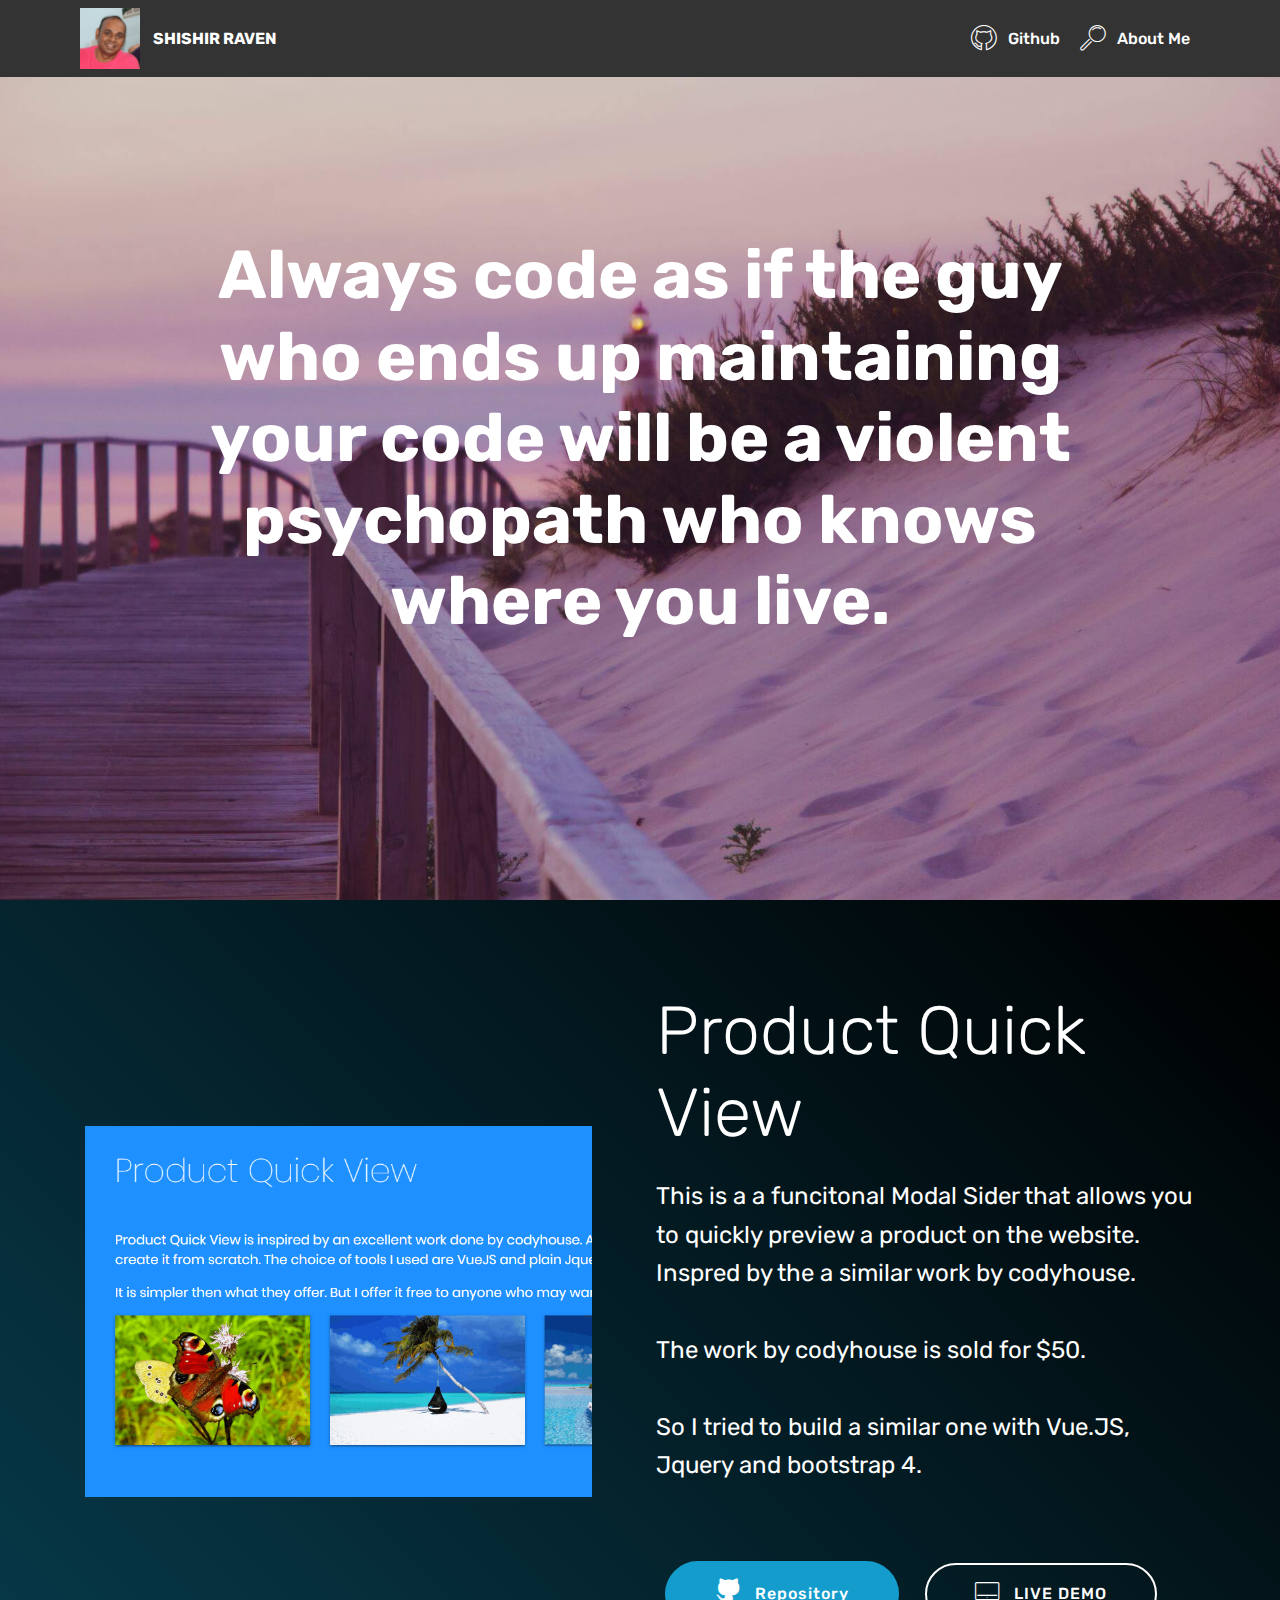
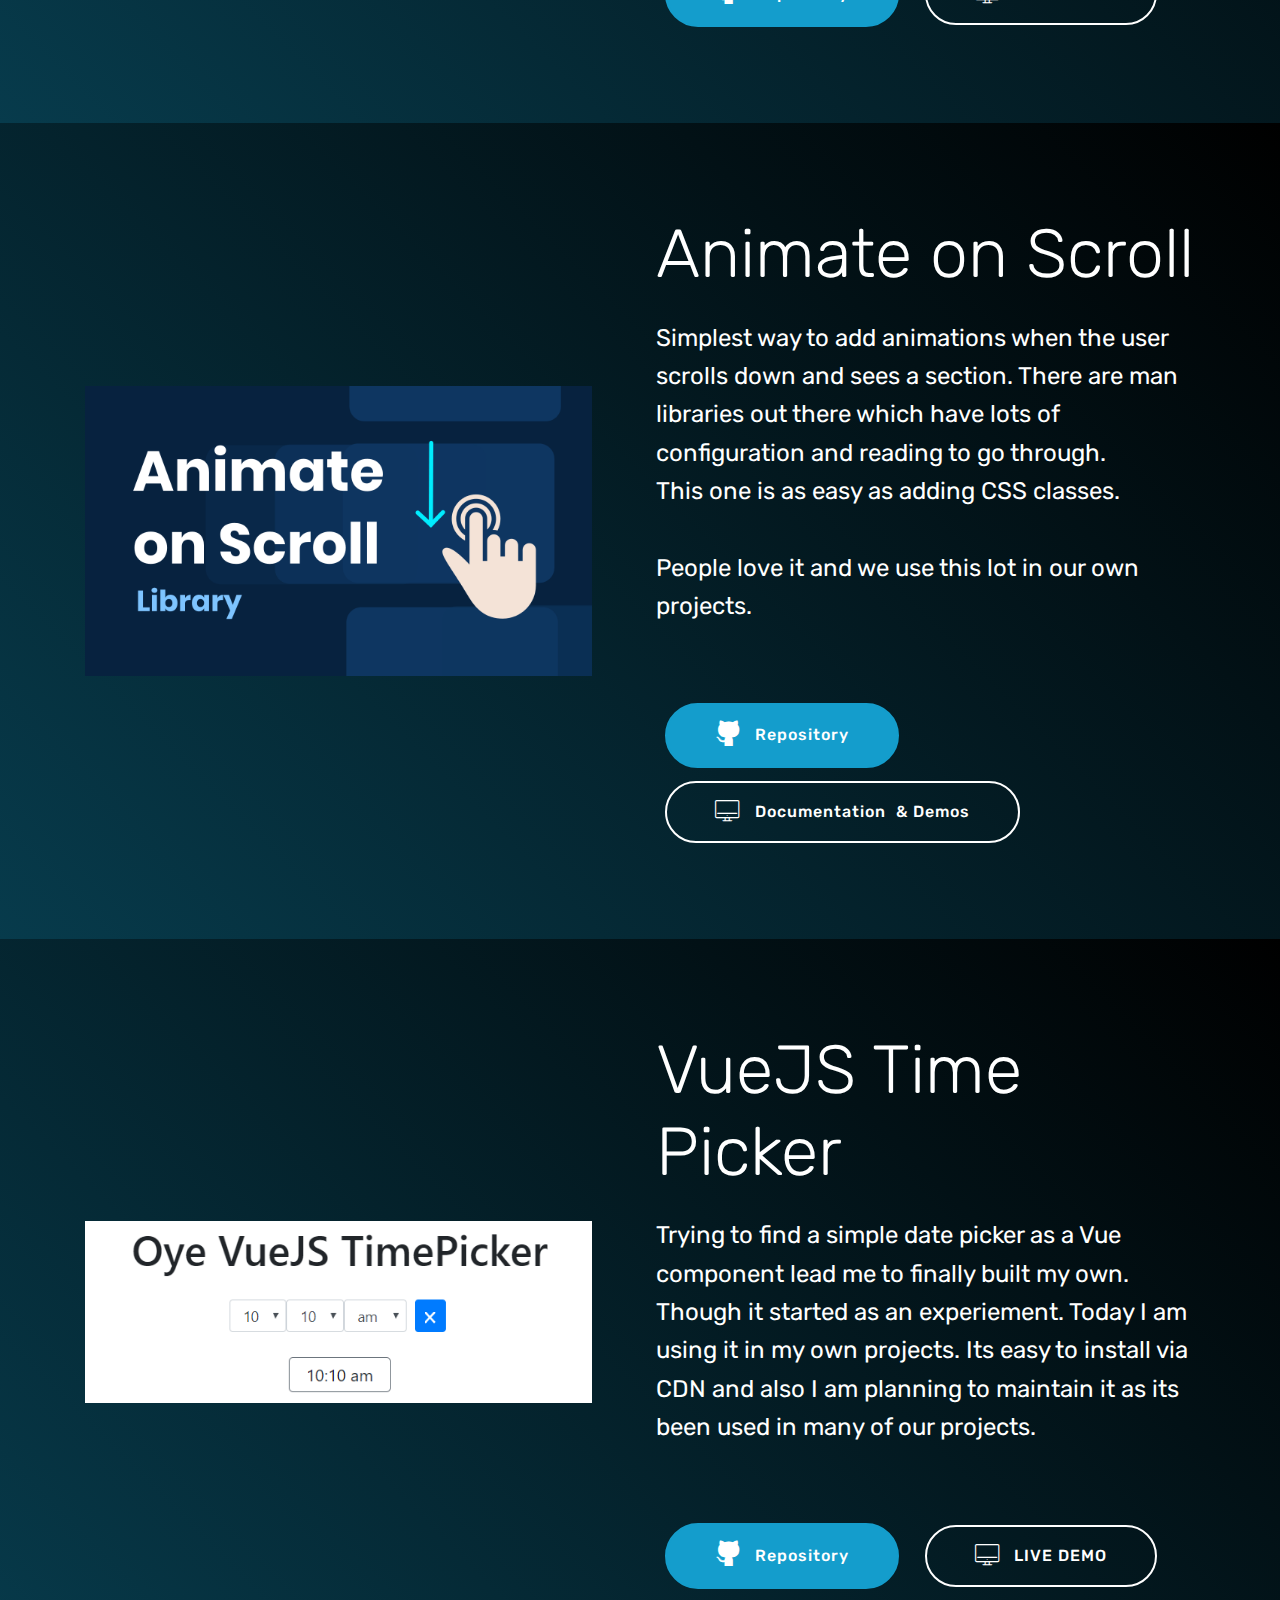
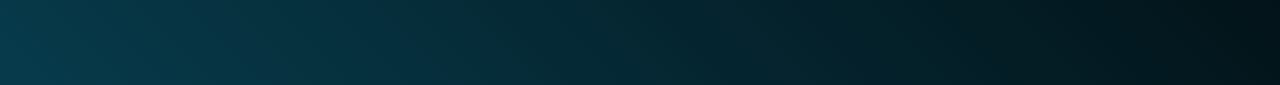
==== commit 3bd8404d: "create github pages" ====
--- a/index.html
+++ b/index.html
@@ -50,15 +50,17 @@
         <div class="collapse navbar-collapse" id="navbarSupportedContent">
             <ul class="navbar-nav nav-dropdown nav-right" data-app-modern-menu="true"><li class="nav-item">
                     <a class="nav-link link text-white display-4" href="page1.html">
+                        </a>
+                </li><li class="nav-item"><a class="nav-link link text-white display-4" href="page1.html"><span class="mbri-github mbr-iconfont mbr-iconfont-btn"></span>
+                        Github</a></li><li class="nav-item"><a class="nav-link link text-white display-4" href="page1.html">
                         <span class="mbri-search mbr-iconfont mbr-iconfont-btn"></span>
-                        About Me &nbsp; &nbsp; &nbsp; &nbsp; &nbsp; &nbsp; &nbsp; &nbsp; &nbsp; &nbsp;&nbsp;</a>
-                </li></ul>
+                        About Me</a></li></ul>
             
         </div>
     </nav>
 </section>
 
-<section class="engine"><a href="https://mobirise.me/d">web maker</a></section><section class="header1 cid-r4Ufzdi9K3 mbr-fullscreen mbr-parallax-background" id="header1-3">
+<section class="engine"><a href="https://mobirise.me/j">website templates</a></section><section class="header1 cid-r4Ufzdi9K3 mbr-fullscreen mbr-parallax-background" id="header1-3">
 
     
 
--- a/assets/mobirise/css/mbr-additional.css
+++ b/assets/mobirise/css/mbr-additional.css
@@ -2054,6 +2054,10 @@
 .cid-r4UfbEgsti .collapsed .navbar-collapse.show .navbar-nav .nav-item {
   clear: both;
 }
+.cid-r4UfbEgsti .collapsed .navbar-collapse.collapsing .navbar-nav .nav-item:last-child,
+.cid-r4UfbEgsti .collapsed .navbar-collapse.show .navbar-nav .nav-item:last-child {
+  margin-bottom: 1rem;
+}
 .cid-r4UfbEgsti .collapsed .navbar-collapse.collapsing .navbar-buttons,
 .cid-r4UfbEgsti .collapsed .navbar-collapse.show .navbar-buttons {
   text-align: center;
@@ -2148,6 +2152,10 @@
   .cid-r4UfbEgsti .navbar-collapse.show .navbar-nav .nav-item {
     clear: both;
   }
+  .cid-r4UfbEgsti .navbar-collapse.collapsing .navbar-nav .nav-item:last-child,
+  .cid-r4UfbEgsti .navbar-collapse.show .navbar-nav .nav-item:last-child {
+    margin-bottom: 1rem;
+  }
   .cid-r4UfbEgsti .navbar-collapse.collapsing .navbar-buttons,
   .cid-r4UfbEgsti .navbar-collapse.show .navbar-buttons {
     text-align: center;
